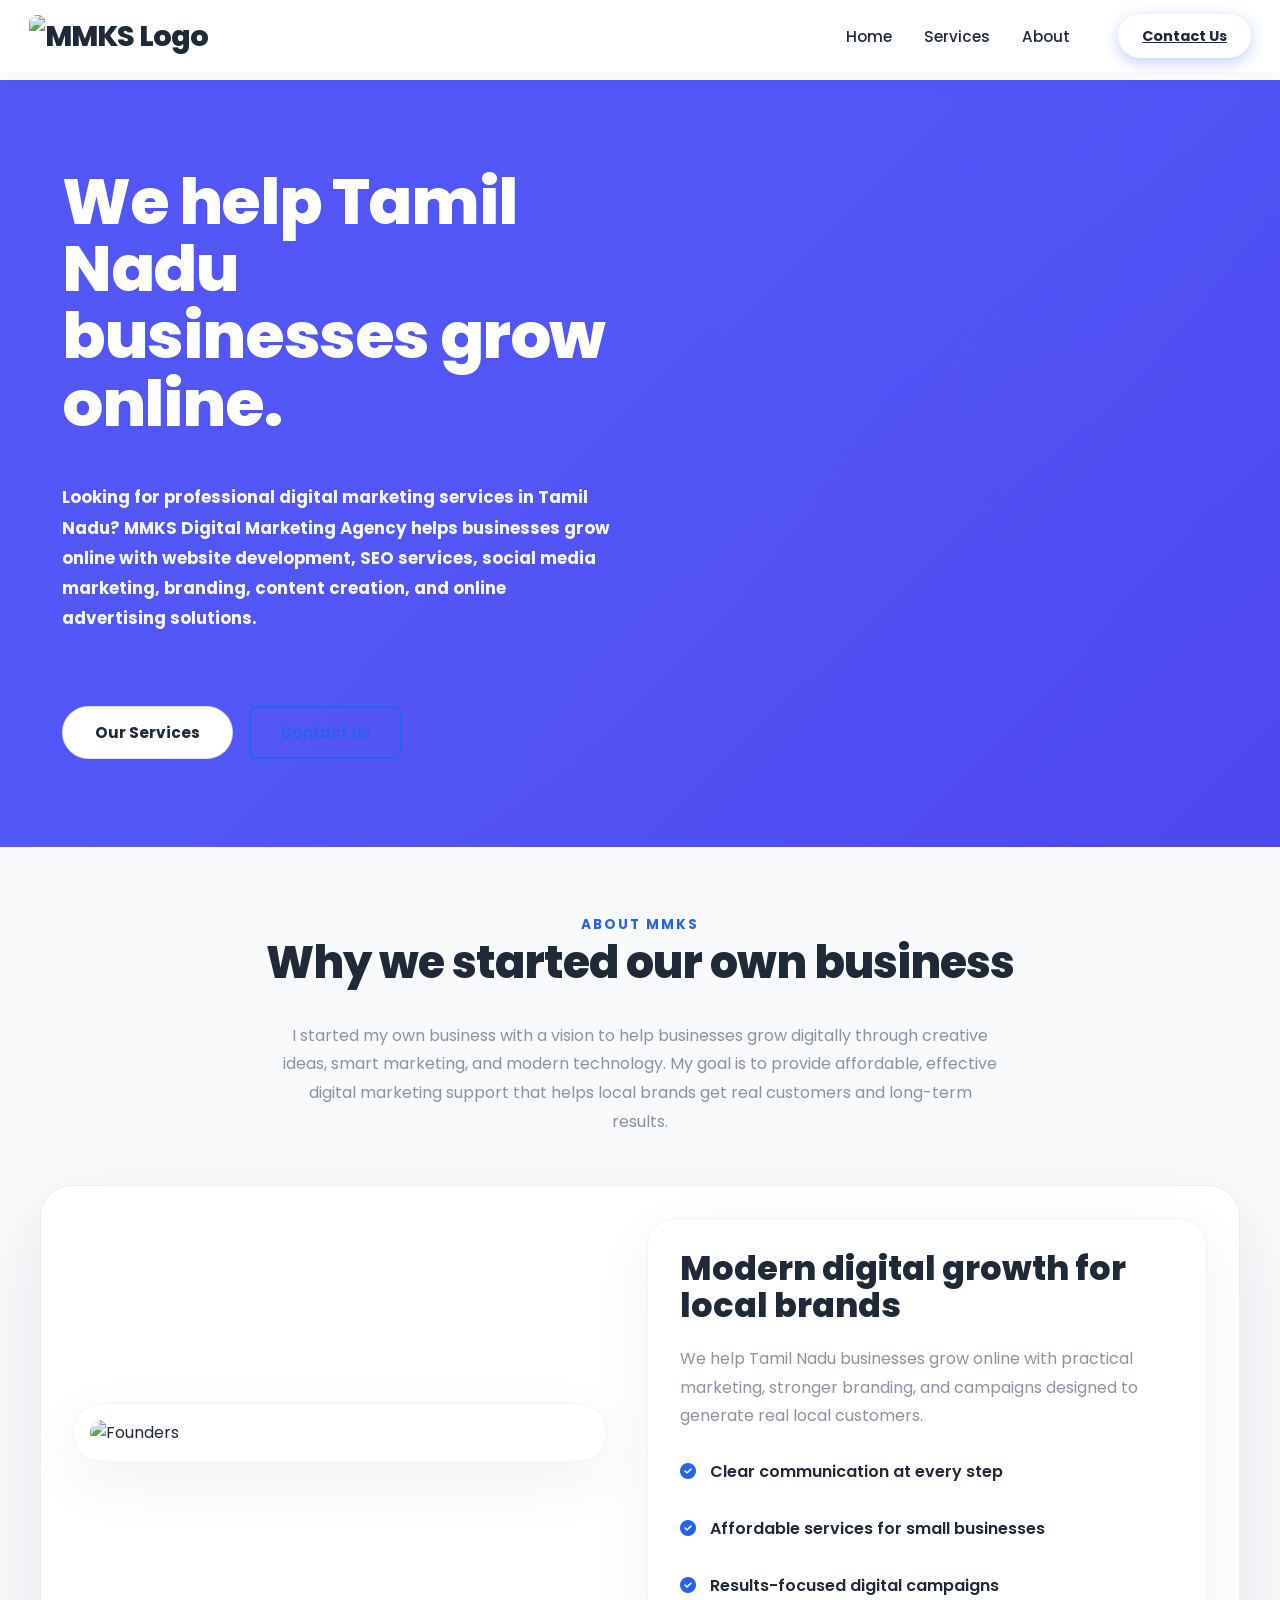
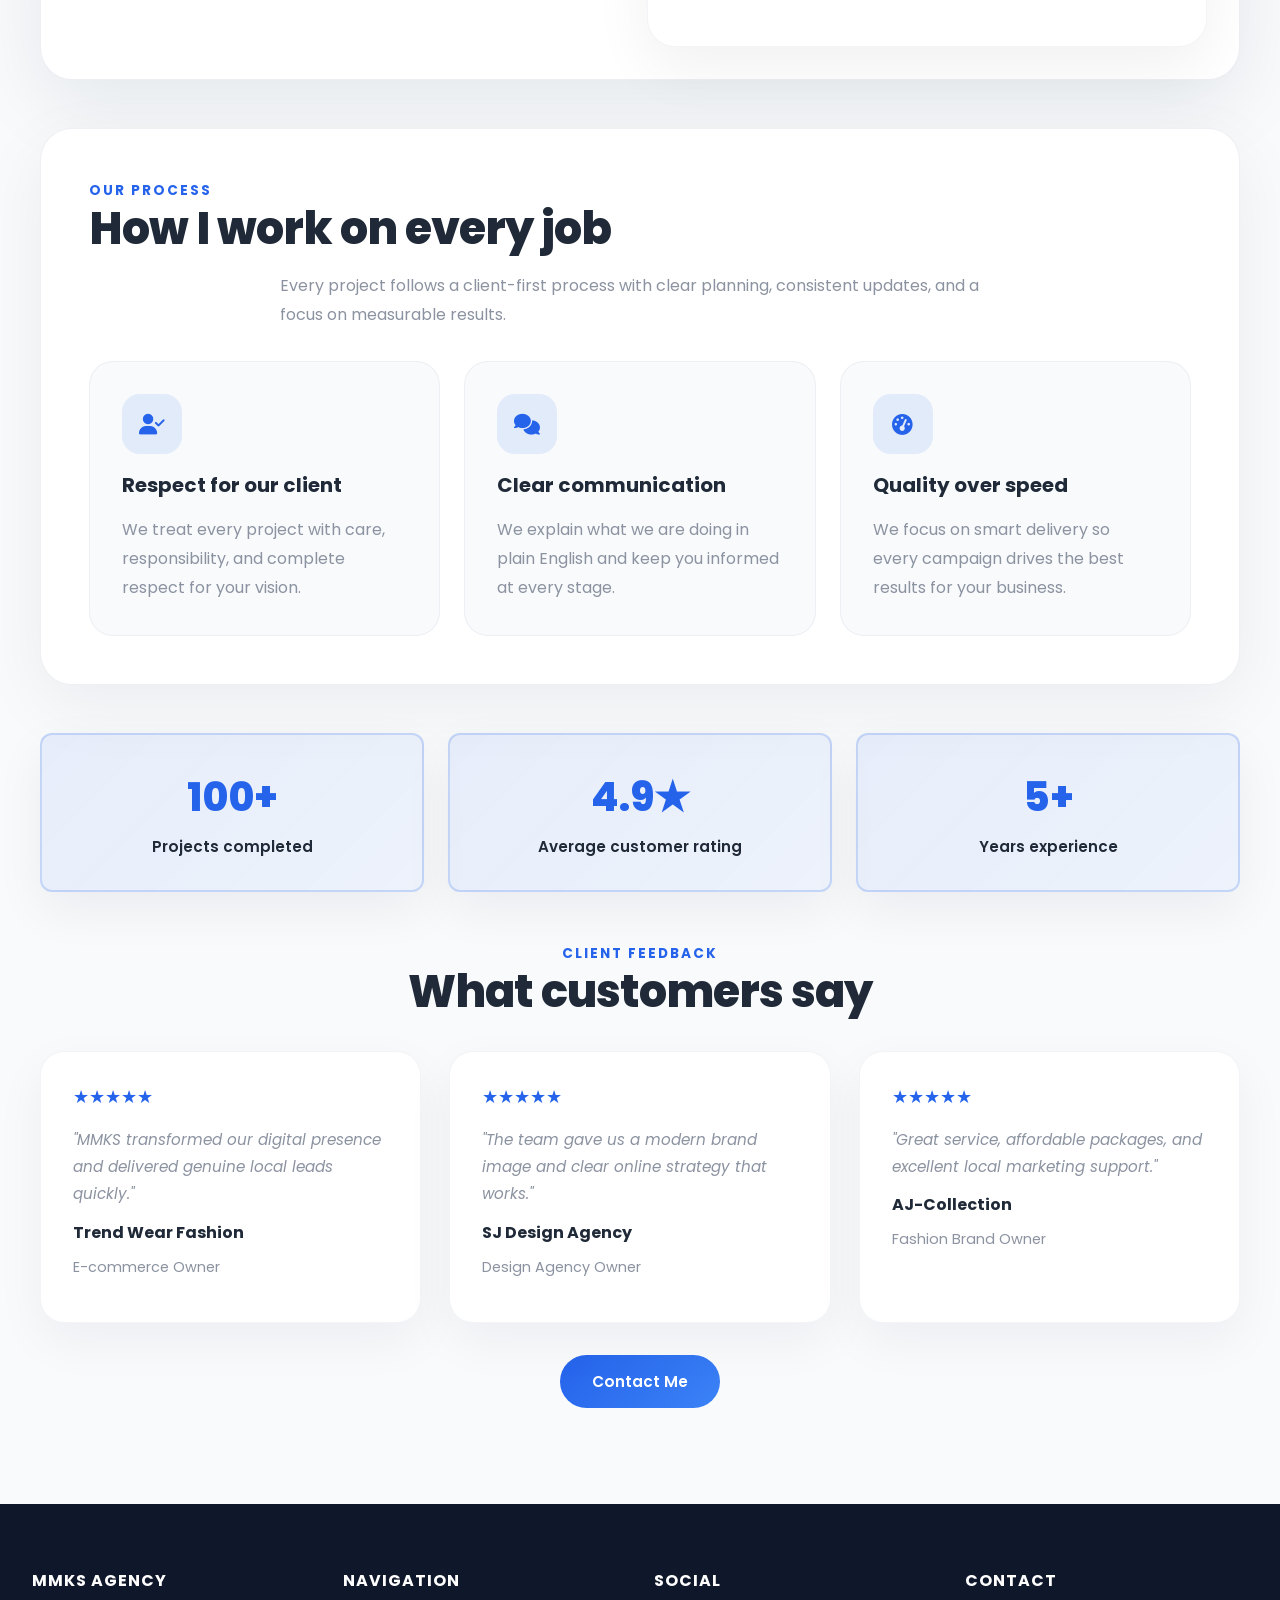
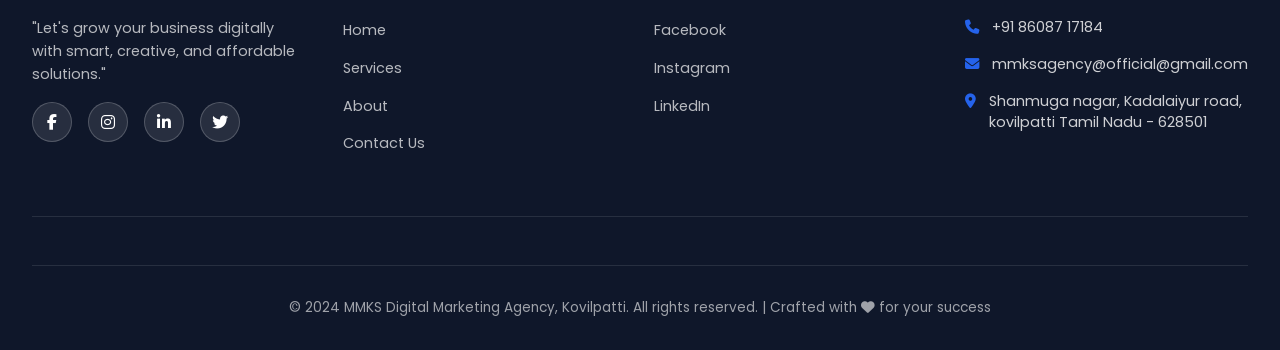
==== about.html @ f2e9af16 "Add files via upload" ====
<!DOCTYPE html>
<html lang="en">
<head>
    <meta charset="UTF-8">
    <meta name="viewport" content="width=device-width, initial-scale=1.0">
    <meta name="description" content="Learn about MMKS Digital Marketing Agency, a Tamil Nadu-based team helping local businesses with digital marketing, SEO, branding, and online growth.">
    <meta name="keywords" content="MMKS agency, digital marketing agency Tamil Nadu, local business marketing, branding, SEO, social media marketing, about us">
    <title>MMKS Digital Marketing Agency - About</title>
    <link href="https://cdnjs.cloudflare.com/ajax/libs/font-awesome/6.4.0/css/all.min.css" rel="stylesheet">
    <link href="https://fonts.googleapis.com/css2?family=Poppins:wght@300;400;500;600;700;800;900&display=swap" rel="stylesheet">
    <link rel="stylesheet" href="styles.css">
</head>
<body>
    <nav class="navbar">
        <div class="navbar-container">
            <div class="logo">
                <img src="src/LOGO.png" alt="MMKS Logo">
            </div>
            <button class="mobile-menu-toggle" id="mobileMenuBtn">
                <i class="fas fa-bars"></i>
            </button>
            <ul class="nav-links" id="navLinks">
                <li><a href="index.html" class="nav-link page-transition-link">Home</a></li>
                <li><a href="services.html" class="nav-link page-transition-link">Services</a></li>
                <li><a href="about.html" class="nav-link page-transition-link active">About</a></li>
              
            </ul>
            <a href="contact.html" class="btn-contact-nav page-transition-link">Contact Us</a>
        </div>
    </nav>

    <section class="hero">
        <div class="hero-content">
            <div class="hero-left">
                <h1>We help Tamil Nadu businesses grow online.</h1>
                <h3><p>Looking for professional digital marketing services in Tamil Nadu?
MMKS Digital Marketing Agency helps businesses grow online with website development, SEO services, social media marketing, branding, content creation, and online advertising solutions.</p></h3>
                <div class="hero-buttons">
                    <a href="services.html" class="btn-learn-more page-transition-link">Our Services</a>
                    <a href="contact.html" class="btn-contact-me page-transition-link">Contact Us</a>
                </div>
            </div>

            
        </div>
    </section>

    <section class="about-page">
        <div class="page-intro">
            <span class="section-subtitle">About MMKS</span>
            <h2 class="section-title">Why we started our own business</h2>
            <p class="about-description">I started my own business with a vision to help businesses grow digitally through creative ideas, smart marketing, and modern technology. My goal is to provide affordable, effective digital marketing support that helps local brands get real customers and long-term results.</p>
        </div>

        <div class="about-frame">
            <div class="about-section-content">
                <div class="about-card about-card-image">
                    <img src="src/founder.jpeg" alt="Founders">
                </div>
                <div class="about-card about-card-text">
                    <h3>Modern digital growth for local brands</h3>
                    <p>We help Tamil Nadu businesses grow online with practical marketing, stronger branding, and campaigns designed to generate real local customers.</p>
                    <ul class="about-points">
                        <li><i class="fas fa-check-circle"></i> Clear communication at every step</li>
                        <li><i class="fas fa-check-circle"></i> Affordable services for small businesses</li>
                        <li><i class="fas fa-check-circle"></i> Results-focused digital campaigns</li>
                    </ul>
                </div>
            </div>
        </div>

        <div class="work-section">
            <div class="work-panel">
                <span class="section-subtitle">Our process</span>
                <h2 class="section-title">How I work on every job</h2>
                <p class="about-description">Every project follows a client-first process with clear planning, consistent updates, and a focus on measurable results.</p>
                <div class="how-we-work-grid">
                    <div class="work-card">
                        <div class="work-icon"><i class="fas fa-user-check"></i></div>
                        <h3>Respect for our client</h3>
                        <p>We treat every project with care, responsibility, and complete respect for your vision.</p>
                    </div>
                    <div class="work-card">
                        <div class="work-icon"><i class="fas fa-comments"></i></div>
                        <h3>Clear communication</h3>
                        <p>We explain what we are doing in plain English and keep you informed at every stage.</p>
                    </div>
                    <div class="work-card">
                        <div class="work-icon"><i class="fas fa-tachometer-alt"></i></div>
                        <h3>Quality over speed</h3>
                        <p>We focus on smart delivery so every campaign drives the best results for your business.</p>
                    </div>
                </div>
            </div>
        </div>

        <div class="stats-section">
            <div class="stats-grid">
                <div class="stat-card">
                    <div class="stat-number">100+</div>
                    <div class="stat-label">Projects completed</div>
                </div>
                <div class="stat-card">
                    <div class="stat-number">4.9★</div>
                    <div class="stat-label">Average customer rating</div>
                </div>
                <div class="stat-card">
                    <div class="stat-number">5+</div>
                    <div class="stat-label">Years experience</div>
                </div>
            </div>
        </div>

        <div class="testimonials-section">
            <div class="section-intro centered">
                <span class="section-subtitle">Client feedback</span>
                <h2 class="section-title">What customers say</h2>
            </div>
            <div class="testimonials-grid">
                <div class="testimonial-card">
                    <div class="testimonial-stars">★★★★★</div>
                    <p class="testimonial-text">"MMKS transformed our digital presence and delivered genuine local leads quickly."</p>
                    <p class="testimonial-author">Trend Wear Fashion</p>
                    <p class="testimonial-title">E-commerce Owner</p>
                </div>
                <div class="testimonial-card">
                    <div class="testimonial-stars">★★★★★</div>
                    <p class="testimonial-text">"The team gave us a modern brand image and clear online strategy that works."</p>
                    <p class="testimonial-author">SJ Design Agency</p>
                    <p class="testimonial-title">Design Agency Owner</p>
                </div>
                <div class="testimonial-card">
                    <div class="testimonial-stars">★★★★★</div>
                    <p class="testimonial-text">"Great service, affordable packages, and excellent local marketing support."</p>
                    <p class="testimonial-author">AJ-Collection</p>
                    <p class="testimonial-title">Fashion Brand Owner</p>
                </div>
            </div>
            <div class="testimonial-cta">
                <a href="contact.html" class="btn-contact-me page-transition-link">Contact Me</a>
            </div>
        </div>
    </section>

    <footer class="footer">
        <div class="footer-container">
            <div class="footer-content">
                <div class="footer-section">
                    <h3>MMKS AGENCY</h3>
                    <p class="footer-tagline">"Let's grow your business digitally with smart, creative, and affordable solutions."</p>
                    <div class="footer-social">
                        <a href="#" class="social-icon"><i class="fab fa-facebook-f"></i></a>
                        <a href="#" class="social-icon"><i class="fab fa-instagram"></i></a>
                        <a href="#" class="social-icon"><i class="fab fa-linkedin-in"></i></a>
                        <a href="#" class="social-icon"><i class="fab fa-twitter"></i></a>
                    </div>
                </div>
                <div class="footer-section">
                    <h3>Navigation</h3>
                    <ul>
                        <li><a href="index.html" class="page-transition-link">Home</a></li>
                        <li><a href="services.html" class="page-transition-link">Services</a></li>
                        <li><a href="about.html" class="page-transition-link">About</a></li>
                        <li><a href="contact.html" class="page-transition-link">Contact Us</a></li>
                    </ul>
                </div>
                <div class="footer-section">
                    <h3>Social</h3>
                    <ul>
                        <li><a href="#">Facebook</a></li>
                        <li><a href="#">Instagram</a></li>
                        <li><a href="#">LinkedIn</a></li>
                    </ul>
                </div>
                <div class="footer-section">
                    <h3>Contact</h3>
                    <div class="contact-info">
                        <div class="contact-item">
                            <i class="fas fa-phone"></i>
                            <span>+91 86087 17184</span>
                        </div>
                        <div class="contact-item">
                            <i class="fas fa-envelope"></i>
                            <span>mmksagency@official@gmail.com</span>
                        </div>
                        <div class="contact-item">
                            <i class="fas fa-map-marker-alt"></i>
                            <span>Shanmuga nagar, Kadalaiyur road, kovilpatti Tamil Nadu - 628501</span>
                        </div>
                    </div>
                </div>
            </div>
            <div class="footer-bottom">
                <p>© 2024 MMKS Digital Marketing Agency, Kovilpatti. All rights reserved. | Crafted with <i class="fas fa-heart" style="color: var(--accent-green);"></i> for your success</p>
            </div>
        </div>
    </footer>

    <script src="script.js"></script>
</body>
</html>
---- styles.css ----
* {
    margin: 0;
    padding: 0;
    box-sizing: border-box;
}

:root {
    --primary-blue: #2563EB;
    --dark-navy: #0F172A;
    --light-blue: #DBEAFE;
    --soft-white: #F8FAFC;
    --accent-blue: #2563EB;
    --blue-gradient: linear-gradient(135deg, #2563EB, #3B82F6);
    --white: #FFFFFF;
    --light-gray: #F5F7FA;
    --medium-gray: #8B92A0;
    --dark-gray: #1F2937;
    --border-radius: 12px;
    --transition: all 0.3s cubic-bezier(0.4, 0, 0.2, 1);
}

html {
    scroll-behavior: smooth;
}

body {
    font-family: 'Poppins', sans-serif;
    color: var(--dark-gray);
    background: var(--white);
    overflow-x: hidden;
    opacity: 0;
    transition: opacity 0.35s ease;
}

body.loaded {
    opacity: 1;
}

a {
    transition: color 0.25s ease, background 0.25s ease;
}

 /* ===== NAVBAR ===== */
        .navbar {
            position: fixed;
            top: 0;
            left: 0;
            right: 0;
            z-index: 1000;
            background: rgba(255, 255, 255, 0.95);
            backdrop-filter: blur(10px);
            padding: 0.9rem 1.8rem;
            box-shadow: 0 2px 20px rgba(0, 0, 0, 0.05);
            transition: var(--transition);
        }

        .navbar.scrolled {
            background: rgba(255, 255, 255, 0.98);
            box-shadow: 0 4px 30px rgba(0, 0, 0, 0.1);
            padding: 0.8rem 1.8rem;
        }

        .navbar-container {
            max-width: 1400px;
            margin: 0 auto;
            display: flex;
            align-items: center;
            gap: 1.5rem;
        }


        .logo {
            font-size: 1.8rem;
            font-weight: 800;
            letter-spacing: -1px;
            display: flex;
            align-items: center;
            gap: 0.75rem;
        }

        .logo img {
            width: auto;
            max-width: 250px;
            max-height: 150px;
            object-fit: contain;
            border-radius: 8px;
        }

        .logo-text {
            display: flex;
            flex-direction: column;
            line-height: 1;
        }

        .logo-text span {
            font-size: 1rem;
            font-weight: 800;
            color: var(--dark-gray);
        }

        .logo-text small {
            font-size: 0.65rem;
            font-weight: 600;
            color: var(--accent-green);
            letter-spacing: 0.8px;
            text-transform: uppercase;
        }

        
          .nav-links {
            display: flex;
            gap: 2rem;
            align-items: center;
            list-style: none;
            margin-left: auto;
            transition: transform 0.36s cubic-bezier(0.2,0.9,0.2,1), opacity 0.28s ease;
        }

        .nav-links a {
            text-decoration: none;
            color: var(--dark-gray);
            font-weight: 500;
            font-size: 0.95rem;
            position: relative;
            transition: var(--transition);
            padding-bottom: 0.3rem;
        }

        .nav-links a::after {
            content: '';
            position: absolute;
            bottom: 0;
            left: 0;
            width: 0;
            height: 2px;
            background: var(--accent-green);
            transition: width 0.3s ease;
        }

        .nav-links a:hover::after,
        .nav-links a.active::after {
            width: 100%;
        }

        .nav-links a:hover {
            color: var(--accent-green);
        }

        .btn-contact-nav {
            margin-left: 1.5rem;
            background: var(--accent-yellow);
            color: var(--dark-gray);
            padding: 0.7rem 1.5rem;
            border: none;
            border-radius: 50px;
            font-weight: 700;
            font-size: 0.9rem;
            cursor: pointer;
            transition: var(--transition);
            font-family: 'Poppins', sans-serif;
            box-shadow: 0 4px 15px rgba(37, 99, 235, 0.3);
        }

        .btn-contact-nav:hover {
            transform: translateY(-2px);
            box-shadow: 0 12px 30px rgba(37, 99, 235, 0.5);
            background: linear-gradient(135deg, #1d4ed8, #3b82f6);
        }

        /* Mobile Menu */
        .mobile-menu-toggle {
            display: none;
            background: none;
            border: none;
            font-size: 1.5rem;
            color: var(--dark-gray);
            cursor: pointer;
            z-index: 1001;
        }

/* Mobile: animated dropdown for nav-links */
@media (max-width: 900px) {
    .mobile-menu-toggle {
        display: block;
        margin-left: auto;
    }

    .nav-links {
        position: absolute;
        top: 64px;
        right: 1.2rem;
        background: rgba(255,255,255,0.98);
        flex-direction: column;
        padding: 0.8rem 1rem;
        gap: 0.6rem;
        border-radius: 10px;
        transform-origin: top right;
        transform: translateY(-8px) scaleY(0.98);
        opacity: 0;
        pointer-events: none;
        box-shadow: 0 10px 30px rgba(0,0,0,0.08);
    }

    .nav-links.active {
        transform: translateY(0) scaleY(1);
        opacity: 1;
        pointer-events: auto;
    }

    .nav-links a {
        padding: 0.6rem 1rem;
        display: block;
        color: var(--dark-gray);
    }
}


/* ===== HERO SECTION ===== */
.hero {
    margin-top: 80px;
    background-image: url("src/BG IMAGE.jpg"), radial-gradient(circle at top left, rgba(132, 39, 232, 0.14), transparent 108%), linear-gradient(135deg, #4b5ff5 0%, #4f5af9 45%, #4c47ee 100%);
    background-size: cover;
    background-position: center;
    background-attachment: fixed;
    position: relative;
    overflow: hidden;
    min-height: calc(92vh - 80px);
    padding: 5.5rem 0;
    display: flex;
    align-items: center;
    color: var(--white);
}

.hero::before {
    content: '';
    position: absolute;
    top: 0;
    left: 0;
    right: 0;
    bottom: 0;
    
    background-repeat: no-repeat;
    background-size: cover;
    opacity: 0.25;
    z-index: 1;
}

.hero-content {
    position: relative;
    z-index: 2;
    max-width: 1220px;
    margin: 0 auto;
    padding: 0 2rem;
    width: 100%;
    display: grid;
    grid-template-columns: 1fr 1fr;
    gap: 3.5rem;
    align-items: center;
}

/* Services page hero - expanded, same visual as home */
.services-hero {
    margin-top: 80px;
    background-image: url("src/BG IMAGE.jpg");
    background-size: cover;
    background-position: center center;
    background-attachment: scroll;
    position: relative;
    overflow: hidden;
    min-height: calc(100vh - 80px);
    padding: 5rem 0 4rem;
    display: flex;
    align-items: center;
    color: var(--white);
}

.services-hero::before {
    content: '';
    position: absolute;
    top: 0;
    left: 0;
    right: 0;
    bottom: 0;
    background: url("src/BG IMAGE.jpg");
    opacity: 0.18;
    z-index: 1;
}

.services-hero .services-hero-content {
    position: relative;
    z-index: 2;
    max-width: 1200px;
    margin: 0 auto;
    padding: 0 2rem;
    width: 100%;
    display: grid;
    grid-template-columns: 1fr 1fr;
    gap: 4rem;
    align-items: center;
    text-align: left;
}

.hero-left {
    display: flex;
    flex-direction: column;
    justify-content: center;
    gap: 1.25rem;
    max-width: 640px;
}

.hero-left h1 {
    font-size: clamp(3rem, 5vw, 4.8rem);
    font-weight: 800;
    line-height: 1.05;
    margin-bottom: 1.6rem;
    animation: fadeInUp 0.8s ease-out;
    letter-spacing: -1.4px;
    max-width: 760px;
}

.hero-left p {
    font-size: 1.05rem;
    line-height: 1.8;
    margin-bottom: 1.5rem;
    opacity: 0.95;
    animation: fadeInUp 0.8s ease-out 0.2s backwards;
    max-width: 620px;
}

.hero-left .hero-note {
    font-size: 0.95rem;
    color: rgba(255, 255, 255, 0.8);
    margin-top: 1.5rem;
    max-width: 600px;
}

.hero-buttons {
    display: flex;
    gap: 1rem;
    flex-wrap: wrap;
    margin-top: 1.8rem;
}

.btn-learn-more,
.btn-contact-me,
.btn-send {
    display: inline-flex;
    align-items: center;
    justify-content: center;
    background: var(--white);
    color: var(--dark-gray);
    padding: 1rem 1.8rem;
    border: none;
    border-radius: 14px;
    font-weight: 700;
    font-size: 1rem;
    cursor: pointer;
    transition: var(--transition);
    font-family: 'Poppins', sans-serif;
    text-decoration: none;
}

.hero .btn-learn-more,
.services-hero .btn-learn-more {
    background: var(--white);
    color: var(--dark-gray);
    border: 1px solid rgba(15, 23, 42, 0.12);
}

.btn-contact-me {
    background: var(--blue-gradient);
    color: var(--white);
}

.btn-send {
    background: var(--white);
    color: var(--dark-gray);
}

.btn-learn-more:hover,
.btn-contact-me:hover,
.btn-send:hover {
    transform: translateY(-2px);
    box-shadow: 0 10px 28px rgba(0, 0, 0, 0.15);
}

.btn-contact-me:hover,
.btn-send:hover {
    background: linear-gradient(135deg, #1d4ed8, #3b82f6);
    box-shadow: 0 15px 40px rgba(37, 99, 235, 0.4);
}

.hero-right {
    animation: fadeInRight 0.8s ease-out 0.4s backwards;
    display: flex;
    justify-content: flex-end;
    align-items: center;
    min-height: 100px;
}

.hero-right .hero-image {
    width: 100%;
    max-width: 640px;
    height: auto;
    border-radius: 28px;
    box-shadow: 0 30px 60px rgba(0, 0, 0, 0.12);
}

.floating-card {
    background: rgba(255, 255, 255, 0.98);
    backdrop-filter: blur(16px);
    border-radius: 28px;
    padding: 2rem;
    max-width: 460px;
    width: 100%;
    box-shadow: 0 30px 70px rgba(0, 0, 0, 0.18);
    border: 1px solid rgba(255, 255, 255, 0.3);
}

.floating-card h3 {
    margin-bottom: 1.5rem;
    color: var(--dark-gray);
    font-weight: 800;
    text-align: center;
    letter-spacing: -0.4px;
    font-size: 1.3rem;
}

.floating-card p {
    font-size: 1rem;
    color: var(--medium-gray);
    line-height: 1.8;
    margin-bottom: 1.5rem;
}

.info-cards {
    position: relative;
    display: grid;
    grid-template-columns: repeat(2, minmax(0, 1fr));
    gap: 1.5rem;
    margin-top: 2rem;
    width: 100%;
    z-index: 2;
}

.info-card {
    backdrop-filter: blur(18px);
    border-radius: 22px;
    padding: 1.6rem 1.8rem;
    color: var(--white);
    border: 1px solid rgba(255, 255, 255, 0.16);
    animation: slideUp 0.8s ease-out 0.6s backwards;
    display: flex;
    align-items: center;
    gap: 1rem;
    min-height: 120px;
}

.info-card.info-hours {
    background: linear-gradient(135deg, rgba(59, 130, 246, 0.95), rgba(37, 99, 235, 0.95));
}

.info-card.info-phone {
    background: linear-gradient(135deg, rgba(0, 122, 255, 0.95), rgba(0, 204, 255, 0.95));
}

.info-card i {
    font-size: 2.2rem;
    width: 48px;
    height: 48px;
    display: flex;
    align-items: center;
    justify-content: center;
    background: rgba(255, 255, 255, 0.16);
    border-radius: 14px;
}

.info-card h3 {
    font-size: 0.95rem;
    font-weight: 700;
    opacity: 0.9;
    margin-bottom: 0.35rem;
}

.info-card p {
    font-size: 1.15rem;
    font-weight: 800;
    margin: 0;
    line-height: 1.4;
}

.info-card.info-phone p {
    font-size: 1.3rem;
}

@media (max-width: 1024px) {
    .hero {
        padding: 6rem 0;
    }

    .hero-content {
        grid-template-columns: 1fr;
        gap: 3rem;
        text-align: center;
    }

    .hero-left {
        align-items: center;
        margin: 0 auto;
    }

    .hero-left h1 {
        font-size: clamp(2.5rem, 4vw, 3.6rem);
    }

    .hero-left p {
        font-size: 1rem;
        margin-bottom: 1.5rem;
    }

    .hero-buttons {
        justify-content: center;
    }

    .hero-right {
        justify-content: center;
    }

    .hero-right .hero-image,
    .floating-card {
        max-width: 100%;
    }

    .info-cards {
        grid-template-columns: 1fr;
        margin-top: 1.2rem;
        gap: 1rem;
        width: 100%;
    }
}

/* ===== ABOUT SECTION ===== */
.about,
.about-page,
.services,
.contact-page {
    padding: 6rem 2rem;
    background: var(--white);
}

.about {
    text-align: center;
}

.section-subtitle {
    color: var(--accent-blue);
    font-weight: 700;
    font-size: 0.85rem;
    letter-spacing: 2px;
    text-transform: uppercase;
    margin-bottom: 1rem;
}

.section-title {
    font-size: 2.8rem;
    font-weight: 800;
    margin-bottom: 2rem;
    color: var(--dark-gray);
    line-height: 1.2;
    letter-spacing: -1px;
}

.about-description {
    max-width: 700px;
    margin: 0 auto 2.5rem;
    font-size: 1rem;
    line-height: 1.8;
    color: var(--medium-gray);
}

.features-list {
    display: flex;
    justify-content: center;
    gap: 3rem;
    margin-bottom: 2.5rem;
    flex-wrap: wrap;
    max-width: 900px;
    margin-left: auto;
    margin-right: auto;
}

    .how-we-work-grid {
        display: grid;
        grid-template-columns: repeat(3, 1fr);
        gap: 2rem;
    }

.btn-learn-more {
    background: transparent;
    color: var(--accent-blue);
    padding: 0.8rem 2rem;
    border: 2px solid var(--accent-blue);
    border-radius: 50px;
    font-weight: 700;
    font-size: 0.95rem;
    cursor: pointer;
    transition: var(--transition);
    font-family: 'Poppins', sans-serif;
    text-decoration: none;
}

.btn-learn-more:hover {
    background: var(--blue-gradient);
    color: var(--white);
    transform: translateY(-2px);
    box-shadow: 0 10px 25px rgba(37, 99, 235, 0.3);
}

.founders,
.portfolio,
.why-choose,
.testimonials,
.faq {
    padding: 6rem 2rem;
    background: var(--white);
}

.founders {
    background: var(--soft-white);
}

.founders-container,
.why-choose-container,
.about-section-content,
.contact-container {
    max-width: 1400px;
    margin: 0 auto;
}

.founders-container,
.why-choose-container,
.about-section-content,
.contact-container {
    display: grid;
    grid-template-columns: 1fr 1fr;
    gap: 4rem;
    align-items: center;
}

.founders-image,
.why-choose-image {
    position: relative;
}

.founders-image img,
.why-choose-image img,
.about-section-image img {
    width: 100%;
    height: auto;
    border-radius: 16px;
    box-shadow: 0 20px 60px rgba(0, 0, 0, 0.1);
}

.founders-content,
.why-choose-content {
    animation: fadeInRight 0.8s ease-out;
}

.founders-content h2,
.why-choose-content h2,
.about-section-text h2 {
    font-size: 2.2rem;
    font-weight: 800;
    margin-bottom: 1rem;
    color: var(--dark-gray);
    letter-spacing: -1px;
}

.founders-content p,
.about-section-text p,
.why-choose-content p {
    font-size: 0.95rem;
    line-height: 1.8;
    color: var(--medium-gray);
    margin-bottom: 2rem;
}

.btn-view-more,
.btn-contact-me {
    background: transparent;
    color: var(--accent-blue);
    padding: 0.8rem 1.8rem;
    border: 2px solid var(--accent-blue);
    border-radius: 8px;
    font-weight: 600;
    font-size: 0.95rem;
    cursor: pointer;
    transition: var(--transition);
    font-family: 'Poppins', sans-serif;
    text-decoration: none;
}

.btn-view-more:hover,
.btn-contact-me:hover {
    background: var(--accent-blue);
    color: var(--white);
    transform: translateY(-2px);
}

.portfolio-grid,
.testimonials-grid {
    display: grid;
    gap: 2.5rem;
}

.portfolio-grid {
    grid-template-columns: repeat(2, 1fr);
}

.portfolio-card,
.service-card,
.testimonial-card {
    background: var(--white);
    border-radius: 16px;
    overflow: hidden;
    box-shadow: 0 10px 40px rgba(0, 0, 0, 0.08);
    transition: var(--transition);
    cursor: pointer;
    position: relative;
}

.portfolio-card:hover,
.service-card:hover,
.testimonial-card:hover {
    transform: translateY(-10px);
    box-shadow: 0 20px 60px rgba(0, 0, 0, 0.15);
}

.portfolio-image {
    width: 100%;
    height: 300px;
    background: linear-gradient(135deg, #E5E7EB 0%, #D1D5DB 100%);
    display: flex;
    align-items: center;
    justify-content: center;
    overflow: hidden;
    position: relative;
}

.portfolio-image img {
    width: 100%;
    height: 100%;
    object-fit: cover;
}

.portfolio-number {
    position: absolute;
    top: 1.5rem;
    left: 1.5rem;
    width: 50px;
    height: 50px;
    background: var(--accent-blue);
    color: var(--white);
    border-radius: 50%;
    display: flex;
    align-items: center;
    justify-content: center;
    font-size: 1.5rem;
    font-weight: 800;
}

.portfolio-info {
    padding: 2rem;
}

.portfolio-info h3 {
    font-size: 1.4rem;
    font-weight: 700;
    margin-bottom: 0.5rem;
    color: var(--dark-gray);
}

.portfolio-info p {
    color: var(--medium-gray);
    font-size: 0.95rem;
    line-height: 1.6;
}

.why-choose-content h2 {
    margin-bottom: 2rem;
}

.benefit-item {
    display: flex;
    gap: 1.5rem;
    margin-bottom: 2rem;
    padding-bottom: 2rem;
    border-bottom: 1px solid #E5E7EB;
    transition: var(--transition);
}

.benefit-item:last-child {
    border-bottom: none;
}

.benefit-item:hover {
    transform: translateX(10px);
}

.benefit-icon {
    width: 60px;
    height: 60px;
    background: rgba(37, 99, 235, 0.1);
    border-radius: 12px;
    display: flex;
    align-items: center;
    justify-content: center;
    color: var(--accent-blue);
    font-size: 1.5rem;
    flex-shrink: 0;
}

.benefit-content h3 {
    font-size: 1.1rem;
    font-weight: 700;
    margin-bottom: 0.5rem;
    color: var(--dark-gray);
}

.benefit-content p {
    font-size: 0.9rem;
    color: var(--medium-gray);
    line-height: 1.6;
}

.testimonials-grid {
    grid-template-columns: repeat(3, 1fr);
}

.testimonial-card {
    background: var(--soft-white);
    border-radius: 12px;
    padding: 2rem;
    transition: var(--transition);
    border: 1px solid rgba(37, 99, 235, 0.1);
}

.testimonial-card p,
.testimonial-author,
.testimonial-title {
    margin-bottom: 0.75rem;
}

.stars {
    color: var(--accent-blue);
    font-size: 0.9rem;
    margin-bottom: 1rem;
    letter-spacing: 2px;
}

.testimonial-text {
    font-size: 0.95rem;
    line-height: 1.7;
    color: var(--medium-gray);
    margin-bottom: 1.5rem;
    font-style: italic;
}

.testimonial-author {
    font-weight: 700;
    color: var(--dark-gray);
    margin-bottom: 0.2rem;
}

.testimonial-title {
    font-size: 0.85rem;
    color: var(--medium-gray);
}

.services-hero,
.about-hero {
    margin-top: 80px;
    background-image: linear-gradient(135deg, rgba(227, 226, 236, 0.85) 0%, rgba(59, 130, 246, 0.85) 50%, rgba(241, 247, 250, 0.85) 100%), url("src/BG IMAGE.jpg");
    background-size: cover;
    background-position: center center;
    background-attachment: scroll;
    padding: 6rem 2rem;
    color: var(--white);
    text-align: center;
    min-height: 50vh;
    display: flex;
    flex-direction: column;
    justify-content: center;
    align-items: center;
    position: relative;
    overflow: hidden;
}

.services-hero::before,
.about-hero::before {
    content: '';
    position: absolute;
    top: 0;
    left: 0;
    right: 0;
    bottom: 0;
    background: url('data:image/svg+xml,<svg xmlns="BG IMAGE.jpg" viewBox="0 0 1200 600"><defs><pattern id="grid" width="40" height="40" patternUnits="userSpaceOnUse"><path d="M 40 0 L 0 0 0 40" fill="none" stroke="rgba(255,255,255,0.05)" stroke-width="1"/></pattern></defs><rect width="1200" height="600" fill="url(%23grid)"/></svg>');
    opacity: 0.3;
    z-index: 0;
}

.services-hero h1,
.about-hero h1 {
    font-size: 3rem;
    font-weight: 800;
    position: relative;
    z-index: 1;
    margin-bottom: 1rem;
}

.services-hero p,
.about-hero p {
    font-size: 1.1rem;
    position: relative;
    z-index: 1;
    opacity: 0.95;
    max-width: 700px;
}

.services-container,
.about-page {
    max-width: 1400px;
    margin: 0 auto;
}

.service-card {
    background: var(--soft-white);
    border-radius: 12px;
    padding: 2.5rem;
    margin-bottom: 2rem;
    transition: var(--transition);
    border: 1px solid rgba(37, 99, 235, 0.1);
    border-left: 4px solid var(--accent-blue);
}

.service-card:hover {
    transform: translateX(10px);
    box-shadow: 0 15px 40px rgba(37, 99, 235, 0.15);
    border-left-color: var(--accent-blue);
}

.service-header {
    display: flex;
    gap: 1.5rem;
    margin-bottom: 1.5rem;
    align-items: flex-start;
}

.service-icon {
    width: 60px;
    height: 60px;
    background: linear-gradient(135deg, var(--accent-blue) 0%, #3B82F6 100%);
    border-radius: 12px;
    display: flex;
    align-items: center;
    justify-content: center;
    color: var(--white);
    font-size: 1.8rem;
    flex-shrink: 0;
}

.service-title-group h3 {
    font-size: 1.3rem;
    font-weight: 700;
    color: var(--dark-gray);
    margin-bottom: 0.3rem;
}

.service-description {
    font-size: 0.95rem;
    color: var(--medium-gray);
    line-height: 1.6;
    margin-bottom: 1.5rem;
}

.service-details-label {
    font-weight: 700;
    color: var(--dark-gray);
    font-size: 0.9rem;
    margin-bottom: 0.5rem;
}

.service-details {
    font-size: 0.9rem;
    color: var(--medium-gray);
    line-height: 1.7;
}

.about-hero-content {
    position: relative;
    z-index: 1;
}

.about-page {
    background: var(--white);
}

.about-section {
    max-width: 1400px;
    margin: 0 auto 5rem;
}

.about-section-content {
    display: grid;
    grid-template-columns: 1fr 1fr;
    gap: 4rem;
    align-items: center;
}

.about-section-image,
.about-section-text {
    display: flex;
    justify-content: center;
}

.about-card {
    width: 100%;
    background: var(--white);
    border-radius: 28px;
    border: 1px solid rgba(148, 163, 184, 0.16);
    box-shadow: 0 24px 80px rgba(15, 23, 42, 0.08);
    padding: 2rem;
}

.about-card-image {
    max-width: 550px;
    padding: 1.5rem;
}

.about-card-image img {
    width: 100%;
    height: auto;
    border-radius: 24px;
    display: block;
}

.about-card-text {
    max-width: 600px;
}

.about-section-text h2 {
    font-size: 2.6rem;
    font-weight: 800;
    margin-bottom: 1.4rem;
    color: var(--dark-gray);
}

.about-section-text p {
    font-size: 1rem;
    line-height: 1.8;
    color: var(--medium-gray);
    margin-bottom: 1.6rem;
}

.about-points {
    list-style: none;
    margin: 1.5rem 0 0;
    padding: 0;
}

.about-points li {
    display: flex;
    gap: 0.9rem;
    align-items: flex-start;
    margin-bottom: 1rem;
    font-weight: 600;
    color: var(--dark-gray);
}

.about-points i {
    color: var(--accent-blue);
    margin-top: 0.2rem;
}

@media (max-width: 900px) {
    .about-section-content {
        grid-template-columns: 1fr;
    }

    .about-card {
        padding: 1.5rem;
    }
}

.about-page {
    padding: 4rem 2rem 6rem;
    background: var(--soft-white);
}

.page-intro {
    text-align: center;
    max-width: 780px;
    margin: 0 auto 3rem;
}

.about-description {
    max-width: 720px;
    margin: 0 auto;
    color: var(--medium-gray);
}

.about-frame {
    max-width: 1200px;
    margin: 0 auto 3rem;
    padding: 2rem;
    background: var(--white);
    border-radius: 32px;
    border: 1px solid rgba(148, 163, 184, 0.18);
    box-shadow: 0 25px 80px rgba(15, 23, 42, 0.08);
}

.about-frame .about-section-content {
    display: grid;
    grid-template-columns: minmax(320px, 1fr) minmax(420px, 1.05fr);
    grid-template-areas: "image text";
    gap: 2.5rem;
    align-items: center;
}

.about-card {
    width: 100%;
    background: var(--white);
    border-radius: 28px;
    overflow: hidden;
    border: 1px solid rgba(148, 163, 184, 0.12);
    box-shadow: 0 20px 60px rgba(15, 23, 42, 0.06);
}

.about-card-image {
    grid-area: image;
    padding: 1rem;
    display: flex;
    align-items: center;
    justify-content: center;
}

.about-card-image img {
    width: 100%;
    height: auto;
    border-radius: 24px;
    display: block;
}

.about-card-text {
    grid-area: text;
    padding: 2rem;
}

.about-card-text h3 {
    font-size: 2.1rem;
    font-weight: 800;
    color: var(--dark-gray);
    margin-bottom: 1.25rem;
    line-height: 1.1;
}

.about-card-text p {
    font-size: 1rem;
    line-height: 1.8;
    color: var(--medium-gray);
    margin-bottom: 1.75rem;
}

.about-points {
    list-style: none;
    margin: 0;
    padding: 0;
    display: grid;
    gap: 1rem;
}

.about-points li {
    display: flex;
    align-items: flex-start;
    gap: 0.9rem;
    font-weight: 600;
    color: var(--dark-gray);
}

.about-points i {
    color: var(--accent-blue);
    margin-top: 0.25rem;
    font-size: 1rem;
}

.work-panel {
    max-width: 1200px;
    margin: 0 auto 3rem;
    padding: 3rem;
    background: var(--white);
    border-radius: 32px;
    border: 1px solid rgba(148, 163, 184, 0.16);
    box-shadow: 0 20px 70px rgba(15, 23, 42, 0.06);
}

.work-panel .section-title {
    margin-bottom: 1rem;
}

.how-we-work-grid {
    display: grid;
    grid-template-columns: repeat(3, minmax(220px, 1fr));
    gap: 1.5rem;
    margin-top: 2rem;
}

.work-card {
    background: var(--soft-white);
    border-radius: 24px;
    padding: 2rem;
    border: 1px solid rgba(148, 163, 184, 0.12);
    display: flex;
    flex-direction: column;
    gap: 1rem;
    min-height: 240px;
}

.work-icon {
    width: 60px;
    height: 60px;
    border-radius: 18px;
    background: rgba(37, 99, 235, 0.1);
    color: var(--accent-blue);
    display: flex;
    align-items: center;
    justify-content: center;
    font-size: 1.3rem;
}

.work-card h3 {
    font-size: 1.25rem;
    font-weight: 700;
    color: var(--dark-gray);
}

.work-card p {
    color: var(--medium-gray);
    line-height: 1.8;
}

.stats-section {
    max-width: 1200px;
    margin: 0 auto 3rem;
}

.stats-grid {
    display: grid;
    grid-template-columns: repeat(3, minmax(220px, 1fr));
    gap: 1.5rem;
}

.stat-card {
    background: var(--white);
    border-radius: 24px;
    padding: 2rem;
    text-align: center;
    border: 1px solid rgba(148, 163, 184, 0.12);
    box-shadow: 0 18px 50px rgba(15, 23, 42, 0.06);
}

.stat-number {
    font-size: 2.5rem;
    font-weight: 800;
    color: var(--accent-blue);
    margin-bottom: 0.75rem;
}

.stat-label {
    font-size: 1rem;
    color: var(--dark-gray);
    font-weight: 700;
}

.testimonials-section {
    max-width: 1200px;
    margin: 0 auto;
}

.section-intro.centered {
    text-align: center;
    margin-bottom: 2rem;
}

.testimonials-grid {
    display: grid;
    grid-template-columns: repeat(3, minmax(260px, 1fr));
    gap: 1.75rem;
}

.testimonial-card {
    background: var(--white);
    border-radius: 24px;
    padding: 2rem;
    border: 1px solid rgba(148, 163, 184, 0.12);
    box-shadow: 0 18px 50px rgba(15, 23, 42, 0.05);
}

.testimonial-stars {
    color: var(--accent-blue);
    font-size: 1.1rem;
    margin-bottom: 1rem;
}

.testimonial-text {
    color: var(--medium-gray);
    line-height: 1.8;
    margin-bottom: 1.5rem;
}

.testimonial-author {
    font-weight: 700;
    color: var(--dark-gray);
    margin-bottom: 0.25rem;
}

.testimonial-title {
    font-size: 0.9rem;
    color: var(--medium-gray);
}

.testimonial-cta {
    text-align: center;
    margin-top: 2rem;
}

.testimonial-cta .btn-contact-me {
    padding: 0.95rem 2rem;
    background: linear-gradient(135deg, #2563EB, #3B82F6);
    color: var(--white);
    border: none;
    border-radius: 999px;
}

@media (max-width: 1100px) {
    .about-section-content,
    .how-we-work-grid,
    .stats-grid,
    .testimonials-grid {
        grid-template-columns: 1fr;
    }
}

@media (max-width: 700px) {
    .about-page {
        padding: 3rem 1.5rem 4rem;
    }

    .about-frame,
    .work-panel {
        padding: 1.75rem;
    }

    .about-card-text {
        padding: 1.5rem;
    }

    .page-intro {
        margin-bottom: 2rem;
    }

    .section-title {
        font-size: 2.2rem;
    }
}

.stats {
    display: grid;
    grid-template-columns: repeat(3, 1fr);
    gap: 2rem;
    margin: 4rem 0;
}

.stat-card {
    background: linear-gradient(135deg, rgba(37, 99, 235, 0.08) 0%, rgba(37, 99, 235, 0.05) 100%);
    border-radius: 12px;
    padding: 2rem;
    text-align: center;
    border: 2px solid rgba(37, 99, 235, 0.2);
    transition: var(--transition);
}

.stat-card:hover {
    transform: translateY(-8px);
    box-shadow: 0 15px 40px rgba(59, 130, 246, 0.15);
}

.stat-number {
    font-size: 2.5rem;
    font-weight: 800;
    color: var(--accent-blue);
    margin-bottom: 0.5rem;
}

.stat-label {
    font-size: 0.95rem;
    color: var(--dark-gray);
    font-weight: 600;
}

.faq {
    padding: 6rem 2rem;
    background: var(--soft-white);
}

.faq-container {
    max-width: 900px;
    margin: 0 auto;
}

.faq-title {
    text-align: center;
    margin-bottom: 3rem;
}

.faq-title h2 {
    font-size: 2.5rem;
    font-weight: 800;
    margin-bottom: 0.5rem;
    color: var(--dark-gray);
}

.faq-title p {
    color: var(--medium-gray);
    font-size: 1rem;
}

.accordion-item {
    background: var(--white);
    border-radius: 12px;
    margin-bottom: 1.5rem;
    overflow: hidden;
    border: 1px solid rgba(37, 99, 235, 0.1);
    transition: var(--transition);
}

.accordion-item:hover {
    box-shadow: 0 10px 35px rgba(37, 99, 235, 0.12);
}

.accordion-header {
    padding: 1.5rem;
    background: var(--white);
    cursor: pointer;
    display: flex;
    justify-content: space-between;
    align-items: center;
    transition: var(--transition);
    border: none;
    width: 100%;
    font-family: 'Poppins', sans-serif;
    font-size: 1rem;
    font-weight: 600;
    color: var(--dark-gray);
}

.accordion-header:hover {
    background: var(--light-blue);
}

.accordion-header.active {
    background: linear-gradient(135deg, rgba(37, 99, 235, 0.08) 0%, rgba(37, 99, 235, 0.04) 100%);
    color: var(--accent-blue);
}

.accordion-icon {
    width: 24px;
    height: 24px;
    display: flex;
    align-items: center;
    justify-content: center;
    color: var(--accent-blue);
    font-size: 1.2rem;
    transition: var(--transition);
}

.accordion-header.active .accordion-icon {
    transform: rotate(180deg);
}

.accordion-content {
    max-height: 0;
    overflow: hidden;
    transition: max-height 0.3s ease-out;
    background: var(--soft-white);
}

.accordion-content.active {
    max-height: 500px;
}

.accordion-text {
    padding: 0 1.5rem 1.5rem;
    color: var(--medium-gray);
    line-height: 1.8;
    font-size: 0.95rem;
}

.footer {
    background: var(--dark-navy);
    color: var(--white);
    padding: 4rem 2rem 2rem;
}

.footer-container {
    max-width: 1400px;
    margin: 0 auto;
}

.footer-content {
    display: grid;
    grid-template-columns: repeat(4, 1fr);
    gap: 3rem;
    margin-bottom: 3rem;
    padding-bottom: 3rem;
    border-bottom: 1px solid rgba(255, 255, 255, 0.1);
}

.footer-section h3 {
    font-size: 1rem;
    font-weight: 700;
    margin-bottom: 1.5rem;
    letter-spacing: 1px;
    text-transform: uppercase;
}

.footer-section ul {
    list-style: none;
}

.footer-section ul li {
    margin-bottom: 0.8rem;
}

.footer-section ul li a {
    color: rgba(255, 255, 255, 0.7);
    text-decoration: none;
    font-size: 0.9rem;
}

.footer-section ul li a:hover {
    color: var(--accent-blue);
}

.footer-tagline {
    font-size: 0.9rem;
    line-height: 1.6;
    color: rgba(255, 255, 255, 0.7);
    margin-bottom: 1rem;
}

.footer-social {
    display: flex;
    gap: 1rem;
}

.social-icon {
    width: 40px;
    height: 40px;
    background: rgba(255, 255, 255, 0.1);
    border-radius: 50%;
    display: flex;
    align-items: center;
    justify-content: center;
    color: var(--white);
    text-decoration: none;
    transition: var(--transition);
    border: 1px solid rgba(255, 255, 255, 0.2);
}

.social-icon:hover {
    background: var(--accent-blue);
    border-color: var(--accent-blue);
    transform: translateY(-3px);
}

.footer-bottom {
    text-align: center;
    padding-top: 2rem;
    border-top: 1px solid rgba(255, 255, 255, 0.1);
    font-size: 0.85rem;
    color: rgba(255, 255, 255, 0.6);
}

.footer .contact-info {
    display: flex;
    flex-direction: column;
    gap: 1rem;
}

.footer .contact-item {
    display: flex;
    align-items: flex-start;
    gap: 0.8rem;
    font-size: 0.9rem;
    color: rgba(255, 255, 255, 0.8);
}

.footer .contact-item i {
    margin-top: 0.2rem;
    color: var(--accent-blue);
}

.contact-page {
    padding: 6rem 2rem;
    background: var(--white);
}

.contact-container {
    max-width: 1200px;
    margin: 0 auto;
    display: grid;
    grid-template-columns: minmax(0, 1.2fr) minmax(0, 0.8fr);
    gap: 2.5rem;
    align-items: start;
}

.contact-box {
    background: var(--soft-white);
    border-radius: 24px;
    padding: 2.5rem;
    border: 1px solid rgba(37, 99, 235, 0.1);
    box-shadow: 0 10px 30px rgba(15, 23, 42, 0.05);
}

.contact-box.contact-form {
    background: linear-gradient(180deg, #ffffff 0%, #f0f9ff 100%);
    border: 1px solid rgba(37, 99, 235, 0.15);
}

.contact-box.contact-details {
    display: flex;
    flex-direction: column;
    gap: 1.8rem;
}

.contact-info {
    display: grid;
    gap: 1rem;
    margin-top: 1.5rem;
}

.contact-box h2 {
    margin-bottom: 0.5rem;
    color: var(--dark-gray);
    font-size: clamp(1.8rem, 2.2vw, 2.4rem);
}

.form-header {
    margin-bottom: 1.4rem;
}

.contact-form-note {
    margin: 0;
    color: var(--medium-gray);
    line-height: 1.7;
    max-width: 700px;
}

.form-grid {
    display: grid;
    grid-template-columns: repeat(2, minmax(0, 1fr));
    gap: 1.2rem;
    margin-bottom: 1.25rem;
}

.form-group {
    display: flex;
    flex-direction: column;
    gap: 0.65rem;
}

.form-group input,
.form-group textarea {
    padding: 1rem 1.1rem;
    border: 1px solid #D1D5DB;
    border-radius: 16px;
    background: #ffffff;
    color: #111827;
    font-size: 1rem;
}

.form-group textarea {
    min-height: 180px;
    resize: vertical;
}

.form-group input:focus,
.form-group textarea:focus {
    outline: none;
    border-color: var(--accent-blue);
    box-shadow: 0 0 0 4px rgba(59, 130, 246, 0.12);
}

.contact-form .form-group {
    margin-bottom: 0;
}

.contact-form .btn-send {
    width: 100%;
    max-width: 300px;
    margin-top: 1.8rem;
    background: var(--blue-gradient);
    color: var(--white);
    padding: 1rem 2rem;
    border-radius: 50px;
    font-weight: 700;
    box-shadow: 0 18px 40px rgba(37, 99, 235, 0.2);
}

.contact-form .btn-send:hover {
    transform: translateY(-3px);
    box-shadow: 0 25px 50px rgba(37, 99, 235, 0.35);
    background: linear-gradient(135deg, #1d4ed8, #3b82f6);
}

@media (max-width: 900px) {
    .form-grid {
        grid-template-columns: 1fr;
    }
}

@media (max-width: 980px) {
    .contact-container {
        grid-template-columns: 1fr;
    }
}

@media (max-width: 680px) {
    .contact-page {
        padding: 4rem 1rem;
    }

    .contact-box {
        padding: 1.8rem;
    }
}

/* ===== ANIMATIONS ===== */
@keyframes fadeInUp {
    from {
        opacity: 0;
        transform: translateY(30px);
    }
    to {
        opacity: 1;
        transform: translateY(0);
    }
}

@keyframes fadeInDown {
    from {
        opacity: 0;
        transform: translateY(-30px);
    }
    to {
        opacity: 1;
        transform: translateY(0);
    }
}

@keyframes fadeInLeft {
    from {
        opacity: 0;
        transform: translateX(-30px);
    }
    to {
        opacity: 1;
        transform: translateX(0);
    }
}

@keyframes fadeInRight {
    from {
        opacity: 0;
        transform: translateX(30px);
    }
    to {
        opacity: 1;
        transform: translateX(0);
    }
}

@keyframes slideUp {
    from {
        opacity: 0;
        transform: translateY(50px);
    }
    to {
        opacity: 1;
        transform: translateY(0);
    }
}

/* ===== PRICING MODAL ===== */
.pricing-modal {
    display: none;
    position: fixed;
    top: 0;
    left: 0;
    right: 0;
    bottom: 0;
    z-index: 2000;
    animation: fadeIn 0.3s ease-out;
}

.pricing-modal.active {
    display: flex;
    align-items: center;
    justify-content: center;
}

.pricing-modal-overlay {
    position: absolute;
    top: 0;
    left: 0;
    right: 0;
    bottom: 0;
    background: rgba(15, 23, 42, 0.6);
    backdrop-filter: blur(4px);
}

.pricing-modal-content {
    position: relative;
    z-index: 2001;
    background: var(--white);
    border-radius: 24px;
    padding: 3rem;
    max-width: 1200px;
    width: 90%;
    max-height: 90vh;
    overflow-y: auto;
    box-shadow: 0 25px 60px rgba(15, 23, 42, 0.2);
    animation: slideUp 0.4s ease-out;
}

.modal-close {
    position: absolute;
    top: 1.5rem;
    right: 1.5rem;
    background: none;
    border: none;
    font-size: 2rem;
    color: var(--medium-gray);
    cursor: pointer;
    transition: var(--transition);
    width: 40px;
    height: 40px;
    display: flex;
    align-items: center;
    justify-content: center;
    border-radius: 50%;
}

.modal-close:hover {
    background: var(--soft-white);
    color: var(--accent-blue);
}

.pricing-header {
    display: flex;
    align-items: center;
    margin-bottom: 3rem;
    padding-bottom: 2rem;
    border-bottom: 2px solid var(--light-blue);
}

.pricing-header-left {
    display: flex;
    align-items: center;
    gap: 1.5rem;
}

.pricing-service-icon {
    width: 80px;
    height: 80px;
    background: var(--blue-gradient);
    border-radius: 16px;
    display: flex;
    align-items: center;
    justify-content: center;
    color: var(--white);
    font-size: 2.5rem;
    flex-shrink: 0;
}

.pricing-header h2 {
    font-size: 2.2rem;
    font-weight: 800;
    color: var(--dark-gray);
    letter-spacing: -1px;
}

.pricing-grid {
    display: grid;
    grid-template-columns: repeat(3, 1fr);
    gap: 2rem;
    margin-bottom: 2rem;
}

.pricing-card {
    background: var(--soft-white);
    border: 2px solid rgba(37, 99, 235, 0.15);
    border-radius: 16px;
    padding: 2.5rem;
    position: relative;
    transition: var(--transition);
    display: flex;
    flex-direction: column;
}

.pricing-card:hover {
    transform: translateY(-8px);
    box-shadow: 0 15px 40px rgba(37, 99, 235, 0.12);
    border-color: rgba(37, 99, 235, 0.3);
}

.pricing-card.featured {
    background: var(--white);
    border: 2px solid var(--accent-blue);
    box-shadow: 0 10px 30px rgba(37, 99, 235, 0.15);
    transform: scale(1.02);
}

.pricing-card.featured:hover {
    transform: scale(1.02) translateY(-8px);
    box-shadow: 0 20px 50px rgba(37, 99, 235, 0.25);
}

.pricing-badge {
    position: absolute;
    top: -12px;
    left: 50%;
    transform: translateX(-50%);
    background: var(--blue-gradient);
    color: var(--white);
    padding: 0.5rem 1.2rem;
    border-radius: 50px;
    font-size: 0.75rem;
    font-weight: 700;
    letter-spacing: 1px;
    text-transform: uppercase;
    box-shadow: 0 4px 15px rgba(37, 99, 235, 0.3);
}

.pricing-card-title {
    display: flex;
    align-items: center;
    gap: 0.8rem;
    font-size: 1.3rem;
    font-weight: 700;
    color: var(--dark-gray);
    margin-bottom: 1rem;
}

.pricing-card-icon {
    width: 28px;
    height: 28px;
    min-width: 28px;
    color: var(--accent-blue);
    flex-shrink: 0;
}

.pricing-card-description {
    font-size: 0.9rem;
    color: var(--medium-gray);
    line-height: 1.6;
    margin-bottom: 1.5rem;
}

.pricing-amount {
    font-size: 2.5rem;
    font-weight: 800;
    color: var(--accent-blue);
    margin-bottom: 0.5rem;
}

.pricing-amount-label {
    font-size: 0.9rem;
    color: var(--medium-gray);
    margin-bottom: 1.5rem;
    font-weight: 500;
}

.pricing-features {
    list-style: none;
    margin-bottom: 2rem;
    flex-grow: 1;
}

.pricing-features li {
    display: flex;
    align-items: flex-start;
    gap: 0.8rem;
    margin-bottom: 0.8rem;
    font-size: 0.95rem;
    color: var(--dark-gray);
    line-height: 1.5;
}

.pricing-features li::before {
    content: '';
    color: var(--accent-blue);
    font-weight: 800;
    font-size: 1.1rem;
    flex-shrink: 0;
    margin-top: 0.1rem;
}

.pricing-cta {
    background: var(--blue-gradient);
    color: var(--white);
    padding: 1rem 1.5rem;
    border: none;
    border-radius: 50px;
    font-weight: 700;
    font-size: 1rem;
    cursor: pointer;
    transition: var(--transition);
    font-family: 'Poppins', sans-serif;
    box-shadow: 0 8px 20px rgba(37, 99, 235, 0.25);
    margin-top: auto;
}

.pricing-cta:hover {
    transform: translateY(-2px);
    box-shadow: 0 12px 30px rgba(37, 99, 235, 0.4);
    background: linear-gradient(135deg, #1d4ed8, #3b82f6);
}

.pricing-card.featured .pricing-cta {
    box-shadow: 0 10px 25px rgba(37, 99, 235, 0.3);
}

/* Service Card clickable styling */
.service-card {
    cursor: pointer;
}

.service-card:active {
    transform: scale(0.98);
}

/* Scrollbar styling for modal */
.pricing-modal-content::-webkit-scrollbar {
    width: 8px;
}

.pricing-modal-content::-webkit-scrollbar-track {
    background: var(--soft-white);
    border-radius: 10px;
}

.pricing-modal-content::-webkit-scrollbar-thumb {
    background: var(--accent-blue);
    border-radius: 10px;
}

.pricing-modal-content::-webkit-scrollbar-thumb:hover {
    background: #1d4ed8;
}

@media (max-width: 900px) {
    .pricing-grid {
        grid-template-columns: repeat(2, 1fr);
    }
    
    .pricing-card.featured {
        grid-column: 1 / -1;
        max-width: 50%;
        margin: 0 auto;
    }
}

@media (max-width: 640px) {
    .pricing-modal-content {
        padding: 2rem;
        border-radius: 16px;
    }

    .pricing-grid {
        grid-template-columns: 1fr;
    }
    
    .pricing-card.featured {
        grid-column: auto;
        max-width: 100%;
        transform: scale(1);
    }
    
    .pricing-card.featured:hover {
        transform: translateY(-8px);
    }
    
    .pricing-header {
        flex-direction: column;
        text-align: center;
        gap: 1rem;
    }
    
    .pricing-service-icon {
        width: 60px;
        height: 60px;
        font-size: 2rem;
    }
    
    .pricing-header h2 {
        font-size: 1.6rem;
    }
    
    .modal-close {
        top: 1rem;
        right: 1rem;
    }
}

@keyframes fadeIn {
    from {
        opacity: 0;
    }
    to {
        opacity: 1;
    }
}

@media (max-width: 568px) {
    .hero-content {
        grid-template-columns: 1fr;
        gap: 2rem;
    }

    .hero-left h1 {
        font-size: 2rem;
    }

    .hero-left p {
        font-size: 0.95rem;
    }

    .info-cards {
        position: static;
        grid-template-columns: 1fr;
        max-width: 100%;
        margin-top: 2rem;
    }

    .founders-container,
    .why-choose-container,
    .about-section-content,
    .contact-container {
        grid-template-columns: 1fr;
    }

    .portfolio-grid,
    .testimonials-grid {
        grid-template-columns: 1fr;
    }

    .section-title {
        font-size: 2rem;
    }

    .stats {
        grid-template-columns: 1fr;
    }

    .footer-content {
        grid-template-columns: 1fr;
        gap: 2rem;
    }

    .features-list {
        flex-direction: column;
        gap: 1.5rem;
        align-items: flex-start;
    }

    .how-we-work-grid {
        grid-template-columns: 1fr;
    }
}

@media (max-width: 1024px) {
    .portfolio-grid {
        grid-template-columns: 1fr;
    }

    .testimonials-grid {
        grid-template-columns: repeat(2, 1fr);
    }
}
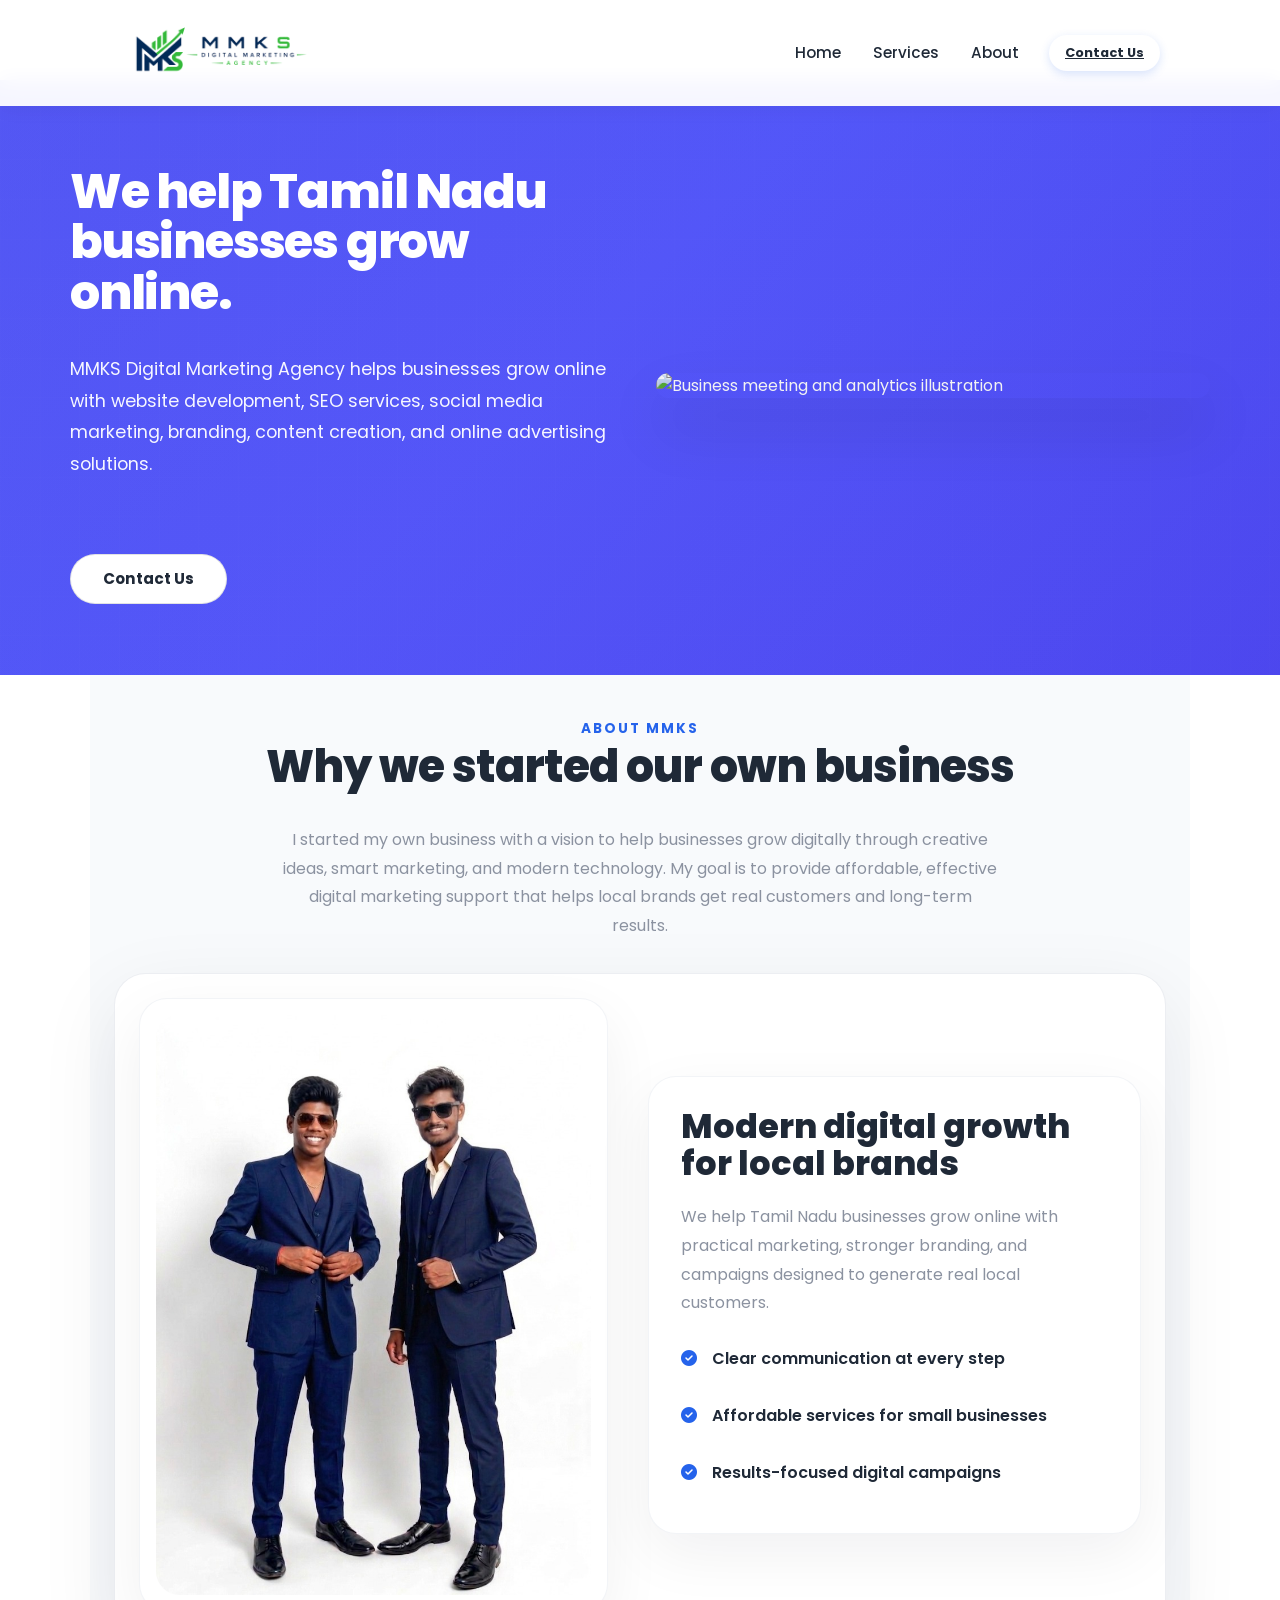
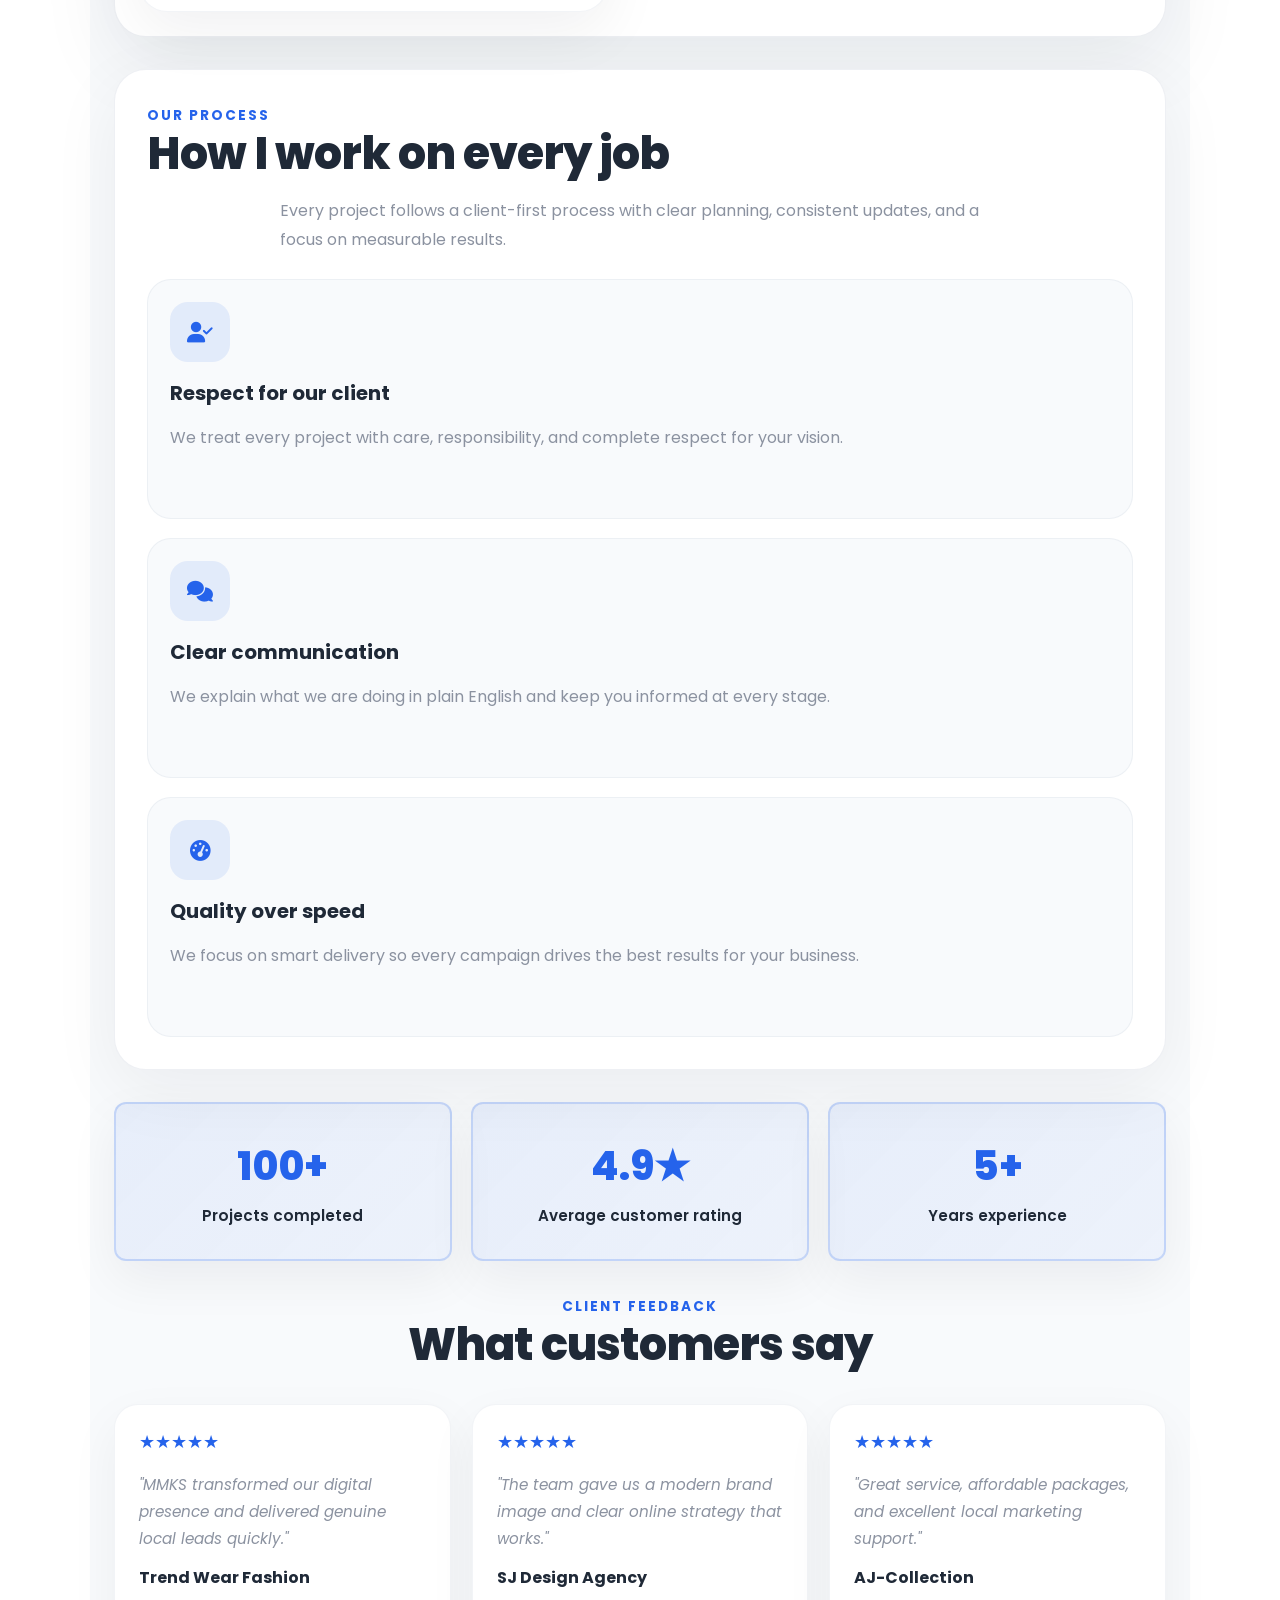
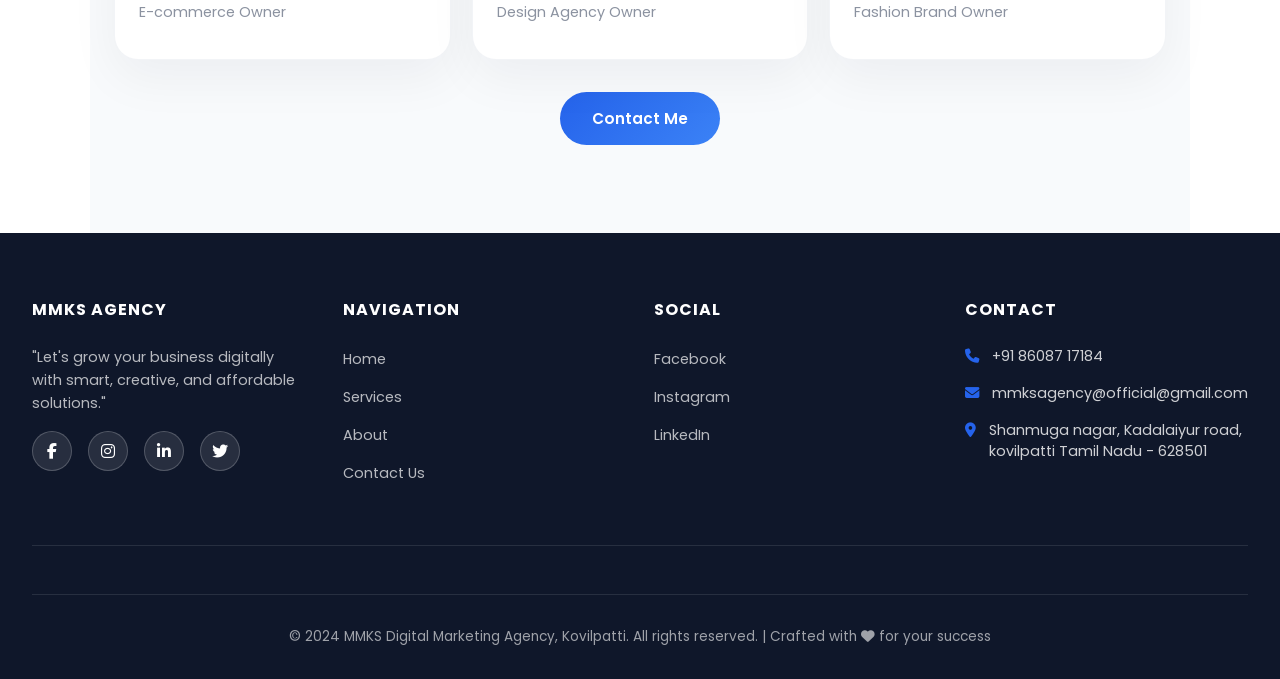
==== commit 6ca2d919: "Add files via upload" ====
--- a/about.html
+++ b/about.html
@@ -16,32 +16,30 @@
             <div class="logo">
                 <img src="src/LOGO.png" alt="MMKS Logo">
             </div>
+            <ul class="nav-links" id="navLinks">
+                <li><a href="index.html" class="nav-link">Home</a></li>
+                <li><a href="services.html" class="nav-link">Services</a></li>
+                <li><a href="about.html" class="nav-link active">About</a></li>
+            </ul>
+            <a href="contact.html" class="btn-contact-nav">Contact Us</a>
             <button class="mobile-menu-toggle" id="mobileMenuBtn">
                 <i class="fas fa-bars"></i>
             </button>
-            <ul class="nav-links" id="navLinks">
-                <li><a href="index.html" class="nav-link page-transition-link">Home</a></li>
-                <li><a href="services.html" class="nav-link page-transition-link">Services</a></li>
-                <li><a href="about.html" class="nav-link page-transition-link active">About</a></li>
-              
-            </ul>
-            <a href="contact.html" class="btn-contact-nav page-transition-link">Contact Us</a>
         </div>
     </nav>
 
-    <section class="hero">
+    <section class="hero about-hero">
         <div class="hero-content">
             <div class="hero-left">
                 <h1>We help Tamil Nadu businesses grow online.</h1>
-                <h3><p>Looking for professional digital marketing services in Tamil Nadu?
-MMKS Digital Marketing Agency helps businesses grow online with website development, SEO services, social media marketing, branding, content creation, and online advertising solutions.</p></h3>
+                <p>MMKS Digital Marketing Agency helps businesses grow online with website development, SEO services, social media marketing, branding, content creation, and online advertising solutions.</p>
                 <div class="hero-buttons">
-                    <a href="services.html" class="btn-learn-more page-transition-link">Our Services</a>
-                    <a href="contact.html" class="btn-contact-me page-transition-link">Contact Us</a>
+                    <a href="contact.html" class="btn-learn-more page-transition-link">Contact Us</a>
                 </div>
             </div>
-
-            
+            <div class="hero-right">
+                <img src="src/help.png" alt="Business meeting and analytics illustration" class="hero-image">
+            </div>
         </div>
     </section>
 
--- a/styles.css
+++ b/styles.css
@@ -23,11 +23,16 @@
     scroll-behavior: smooth;
 }
 
+html {
+    min-width: 0;
+}
+
 body {
     font-family: 'Poppins', sans-serif;
     color: var(--dark-gray);
     background: var(--white);
     overflow-x: hidden;
+    min-width: 0;
     opacity: 0;
     transition: opacity 0.35s ease;
 }
@@ -61,11 +66,12 @@
         }
 
         .navbar-container {
-            max-width: 1400px;
+            max-width: 1080px;
             margin: 0 auto;
+            padding: 0 1.25rem;
             display: flex;
             align-items: center;
-            gap: 1.5rem;
+            gap: 1rem;
         }
 
 
@@ -80,10 +86,17 @@
 
         .logo img {
             width: auto;
-            max-width: 250px;
-            max-height: 150px;
+            max-width: 190px;
+            max-height: 85px;
             object-fit: contain;
             border-radius: 8px;
+        }
+
+        img,
+        svg {
+            max-width: 100%;
+            height: auto;
+            display: block;
         }
 
         .logo-text {
@@ -147,18 +160,18 @@
         }
 
         .btn-contact-nav {
-            margin-left: 1.5rem;
+            margin-left: 0.9rem;
             background: var(--accent-yellow);
             color: var(--dark-gray);
-            padding: 0.7rem 1.5rem;
+            padding: 0.55rem 1rem;
             border: none;
             border-radius: 50px;
             font-weight: 700;
-            font-size: 0.9rem;
+            font-size: 0.8rem;
             cursor: pointer;
             transition: var(--transition);
             font-family: 'Poppins', sans-serif;
-            box-shadow: 0 4px 15px rgba(37, 99, 235, 0.3);
+            box-shadow: 0 3px 10px rgba(37, 99, 235, 0.18);
         }
 
         .btn-contact-nav:hover {
@@ -185,32 +198,49 @@
         margin-left: auto;
     }
 
+    .navbar-container {
+        gap: 1rem;
+        flex-wrap: wrap;
+        justify-content: space-between;
+    }
+
+    .btn-contact-nav {
+        width: 100%;
+        max-width: 220px;
+        margin-left: 0;
+    }
+
     .nav-links {
         position: absolute;
-        top: 64px;
-        right: 1.2rem;
+        top: 72px;
+        left: 1rem;
+        right: 1rem;
+        max-height: calc(100vh - 120px);
+        overflow-y: auto;
+        flex-direction: column;
+        align-items: stretch;
         background: rgba(255,255,255,0.98);
-        flex-direction: column;
-        padding: 0.8rem 1rem;
-        gap: 0.6rem;
-        border-radius: 10px;
-        transform-origin: top right;
-        transform: translateY(-8px) scaleY(0.98);
+        padding: 1rem 1rem;
+        gap: 0.75rem;
+        border-radius: 18px;
+        transform: translateY(-10px) scale(0.98);
         opacity: 0;
         pointer-events: none;
-        box-shadow: 0 10px 30px rgba(0,0,0,0.08);
+        box-shadow: 0 24px 60px rgba(0,0,0,0.14);
     }
 
     .nav-links.active {
-        transform: translateY(0) scaleY(1);
+        transform: translateY(0) scale(1);
         opacity: 1;
         pointer-events: auto;
     }
 
     .nav-links a {
-        padding: 0.6rem 1rem;
+        padding: 0.9rem 1rem;
         display: block;
+        width: 100%;
         color: var(--dark-gray);
+        border-radius: 14px;
     }
 }
 
@@ -221,11 +251,11 @@
     background-image: url("src/BG IMAGE.jpg"), radial-gradient(circle at top left, rgba(132, 39, 232, 0.14), transparent 108%), linear-gradient(135deg, #4b5ff5 0%, #4f5af9 45%, #4c47ee 100%);
     background-size: cover;
     background-position: center;
-    background-attachment: fixed;
+    background-attachment: scroll;
     position: relative;
     overflow: hidden;
-    min-height: calc(92vh - 80px);
-    padding: 5.5rem 0;
+    min-height: calc(75vh - 80px);
+    padding: 3rem 0 2rem;
     display: flex;
     align-items: center;
     color: var(--white);
@@ -238,7 +268,6 @@
     left: 0;
     right: 0;
     bottom: 0;
-    
     background-repeat: no-repeat;
     background-size: cover;
     opacity: 0.25;
@@ -248,13 +277,13 @@
 .hero-content {
     position: relative;
     z-index: 2;
-    max-width: 1220px;
+    max-width: 1180px;
     margin: 0 auto;
-    padding: 0 2rem;
+    padding: 0 1.25rem;
     width: 100%;
     display: grid;
     grid-template-columns: 1fr 1fr;
-    gap: 3.5rem;
+    gap: 2rem;
     align-items: center;
 }
 
@@ -263,12 +292,12 @@
     margin-top: 80px;
     background-image: url("src/BG IMAGE.jpg");
     background-size: cover;
-    background-position: center center;
+    background-position: center top;
     background-attachment: scroll;
     position: relative;
     overflow: hidden;
-    min-height: calc(100vh - 80px);
-    padding: 5rem 0 4rem;
+    min-height: calc(82vh - 80px);
+    padding: 4rem 0 3rem;
     display: flex;
     align-items: center;
     color: var(--white);
@@ -289,15 +318,25 @@
 .services-hero .services-hero-content {
     position: relative;
     z-index: 2;
-    max-width: 1200px;
+    max-width: 1040px;
     margin: 0 auto;
-    padding: 0 2rem;
+    padding: 0 1.5rem;
     width: 100%;
     display: grid;
-    grid-template-columns: 1fr 1fr;
-    gap: 4rem;
+    grid-template-columns: 1.05fr 0.95fr;
+    grid-template-areas: "card text";
+    gap: 2rem;
     align-items: center;
     text-align: left;
+}
+
+.services-hero .hero-right {
+    grid-area: card;
+    justify-self: flex-start;
+}
+
+.services-hero .hero-left {
+    grid-area: text;
 }
 
 .hero-left {
@@ -309,13 +348,13 @@
 }
 
 .hero-left h1 {
-    font-size: clamp(3rem, 5vw, 4.8rem);
+    font-size: clamp(3rem, 5vw, 4.4rem);
     font-weight: 800;
     line-height: 1.05;
-    margin-bottom: 1.6rem;
+    margin-bottom: 1.4rem;
     animation: fadeInUp 0.8s ease-out;
-    letter-spacing: -1.4px;
-    max-width: 760px;
+    letter-spacing: -1.2px;
+    max-width: 680px;
 }
 
 .hero-left p {
@@ -404,6 +443,19 @@
     height: auto;
     border-radius: 28px;
     box-shadow: 0 30px 60px rgba(0, 0, 0, 0.12);
+    animation: fadeInUp 0.9s ease both;
+}
+
+.hero.about-hero .hero-right .hero-image {
+    clip-path: none;
+    object-fit: contain;
+    object-position: center top;
+    filter: brightness(0.95);
+}
+
+.contact-hero .hero-content {
+    gap: 2rem;
+    text-align: center;
 }
 
 .floating-card {
@@ -415,15 +467,7 @@
     width: 100%;
     box-shadow: 0 30px 70px rgba(0, 0, 0, 0.18);
     border: 1px solid rgba(255, 255, 255, 0.3);
-}
-
-.floating-card h3 {
-    margin-bottom: 1.5rem;
-    color: var(--dark-gray);
-    font-weight: 800;
-    text-align: center;
-    letter-spacing: -0.4px;
-    font-size: 1.3rem;
+    animation: fadeInUp 0.9s ease both;
 }
 
 .floating-card p {
@@ -504,11 +548,23 @@
         text-align: center;
     }
 
+    .about-hero .hero-content {
+        justify-items: center;
+    }
+
     .hero-left {
         align-items: center;
         margin: 0 auto;
     }
 
+    .about-hero .hero-left {
+        text-align: center;
+    }
+
+    .about-hero .hero-right {
+        order: -1;
+    }
+
     .hero-left h1 {
         font-size: clamp(2.5rem, 4vw, 3.6rem);
     }
@@ -529,6 +585,17 @@
     .hero-right .hero-image,
     .floating-card {
         max-width: 100%;
+    }
+
+    .contact-hero .hero-right {
+        min-height: 220px;
+    }
+
+    .contact-hero .hero-right .hero-image {
+        width: auto;
+        max-width: 200px;
+        height: 200px;
+        object-fit: contain;
     }
 
     .info-cards {
@@ -544,7 +611,7 @@
 .about-page,
 .services,
 .contact-page {
-    padding: 6rem 2rem;
+    padding: 4rem 1.5rem;
     background: var(--white);
 }
 
@@ -877,26 +944,34 @@
     color: var(--medium-gray);
 }
 
-.services-hero,
-.about-hero {
+.services-hero {
     margin-top: 80px;
-    background-image: linear-gradient(135deg, rgba(227, 226, 236, 0.85) 0%, rgba(59, 130, 246, 0.85) 50%, rgba(241, 247, 250, 0.85) 100%), url("src/BG IMAGE.jpg");
+    background-image: url("src/BG IMAGE.jpg"), radial-gradient(circle at top left, rgba(255, 255, 255, 0.14), transparent 28%), linear-gradient(135deg, #1F2A82 0%, #323DDB 45%, #0E79D3 100%);
     background-size: cover;
     background-position: center center;
     background-attachment: scroll;
-    padding: 6rem 2rem;
-    color: var(--white);
-    text-align: center;
-    min-height: 50vh;
-    display: flex;
-    flex-direction: column;
-    justify-content: center;
-    align-items: center;
     position: relative;
     overflow: hidden;
-}
-
-.services-hero::before,
+    min-height: calc(90vh - 80px);
+    padding: 4rem 1.5rem 3rem;
+    display: flex;
+    align-items: center;
+    color: var(--white);
+    text-align: left;
+}
+
+.services-hero::before {
+    content: '';
+    position: absolute;
+    top: 0;
+    left: 0;
+    right: 0;
+    bottom: 0;
+    background: url('data:image/svg+xml,<svg xmlns="http://www.w3.org/2000/svg" viewBox="0 0 1200 600"><defs><pattern id="grid" width="48" height="48" patternUnits="userSpaceOnUse"><path d="M 48 0 L 0 0 0 48" fill="none" stroke="rgba(255,255,255,0.08)" stroke-width="1"/></pattern></defs><rect width="1200" height="600" fill="url(%23grid)"/></svg>');
+    opacity: 0.2;
+    z-index: 0;
+}
+
 .about-hero::before {
     content: '';
     position: absolute;
@@ -904,7 +979,7 @@
     left: 0;
     right: 0;
     bottom: 0;
-    background: url('data:image/svg+xml,<svg xmlns="BG IMAGE.jpg" viewBox="0 0 1200 600"><defs><pattern id="grid" width="40" height="40" patternUnits="userSpaceOnUse"><path d="M 40 0 L 0 0 0 40" fill="none" stroke="rgba(255,255,255,0.05)" stroke-width="1"/></pattern></defs><rect width="1200" height="600" fill="url(%23grid)"/></svg>');
+    background: url('data:image/svg+xml,<svg xmlns="http://www.w3.org/2000/svg" viewBox="0 0 1200 600"><defs><pattern id="grid" width="40" height="40" patternUnits="userSpaceOnUse"><path d="M 40 0 L 0 0 0 40" fill="none" stroke="rgba(255,255,255,0.05)" stroke-width="1"/></pattern></defs><rect width="1200" height="600" fill="url(%23grid)"/></svg>');
     opacity: 0.3;
     z-index: 0;
 }
@@ -928,9 +1003,25 @@
 }
 
 .services-container,
-.about-page {
-    max-width: 1400px;
+.about-page,
+.contact-page {
+    max-width: 1100px;
     margin: 0 auto;
+    padding: 0 1.25rem;
+}
+
+.contact-hero .hero-content {
+    grid-template-columns: 1fr 1fr;
+}
+
+@media (max-width: 1024px) {
+    .contact-hero .hero-content {
+        grid-template-columns: 1fr;
+    }
+
+    .contact-hero .hero-right {
+        order: -1;
+    }
 }
 
 .service-card {
@@ -1075,6 +1166,9 @@
     margin-bottom: 1rem;
     font-weight: 600;
     color: var(--dark-gray);
+    word-break: break-word;
+    overflow-wrap: break-word;
+    min-width: 0;
 }
 
 .about-points i {
@@ -1093,14 +1187,14 @@
 }
 
 .about-page {
-    padding: 4rem 2rem 6rem;
+    padding: 2.5rem 1.5rem 3.5rem;
     background: var(--soft-white);
 }
 
 .page-intro {
     text-align: center;
     max-width: 780px;
-    margin: 0 auto 3rem;
+    margin: 0 auto 2rem;
 }
 
 .about-description {
@@ -1111,8 +1205,8 @@
 
 .about-frame {
     max-width: 1200px;
-    margin: 0 auto 3rem;
-    padding: 2rem;
+    margin: 0 auto 2rem;
+    padding: 1.5rem;
     background: var(--white);
     border-radius: 32px;
     border: 1px solid rgba(148, 163, 184, 0.18);
@@ -1185,6 +1279,9 @@
     gap: 0.9rem;
     font-weight: 600;
     color: var(--dark-gray);
+    word-break: break-word;
+    overflow-wrap: break-word;
+    min-width: 0;
 }
 
 .about-points i {
@@ -1195,8 +1292,8 @@
 
 .work-panel {
     max-width: 1200px;
-    margin: 0 auto 3rem;
-    padding: 3rem;
+    margin: 0 auto 2rem;
+    padding: 2rem;
     background: var(--white);
     border-radius: 32px;
     border: 1px solid rgba(148, 163, 184, 0.16);
@@ -1210,14 +1307,14 @@
 .how-we-work-grid {
     display: grid;
     grid-template-columns: repeat(3, minmax(220px, 1fr));
-    gap: 1.5rem;
-    margin-top: 2rem;
+    gap: 1.2rem;
+    margin-top: 1.5rem;
 }
 
 .work-card {
     background: var(--soft-white);
     border-radius: 24px;
-    padding: 2rem;
+    padding: 1.4rem;
     border: 1px solid rgba(148, 163, 184, 0.12);
     display: flex;
     flex-direction: column;
@@ -1250,19 +1347,19 @@
 
 .stats-section {
     max-width: 1200px;
-    margin: 0 auto 3rem;
+    margin: 0 auto 2rem;
 }
 
 .stats-grid {
     display: grid;
     grid-template-columns: repeat(3, minmax(220px, 1fr));
-    gap: 1.5rem;
+    gap: 1.2rem;
 }
 
 .stat-card {
     background: var(--white);
     border-radius: 24px;
-    padding: 2rem;
+    padding: 1.5rem;
     text-align: center;
     border: 1px solid rgba(148, 163, 184, 0.12);
     box-shadow: 0 18px 50px rgba(15, 23, 42, 0.06);
@@ -1283,7 +1380,7 @@
 
 .testimonials-section {
     max-width: 1200px;
-    margin: 0 auto;
+    margin: 0 auto 2rem;
 }
 
 .section-intro.centered {
@@ -1294,13 +1391,13 @@
 .testimonials-grid {
     display: grid;
     grid-template-columns: repeat(3, minmax(260px, 1fr));
-    gap: 1.75rem;
+    gap: 1.3rem;
 }
 
 .testimonial-card {
     background: var(--white);
     border-radius: 24px;
-    padding: 2rem;
+    padding: 1.5rem;
     border: 1px solid rgba(148, 163, 184, 0.12);
     box-shadow: 0 18px 50px rgba(15, 23, 42, 0.05);
 }
@@ -1352,24 +1449,24 @@
 
 @media (max-width: 700px) {
     .about-page {
-        padding: 3rem 1.5rem 4rem;
+        padding: 2rem 1rem 2.5rem;
     }
 
     .about-frame,
     .work-panel {
-        padding: 1.75rem;
+        padding: 1.25rem;
     }
 
     .about-card-text {
-        padding: 1.5rem;
+        padding: 1rem;
     }
 
     .page-intro {
-        margin-bottom: 2rem;
+        margin-bottom: 1.5rem;
     }
 
     .section-title {
-        font-size: 2.2rem;
+        font-size: 1.7rem;
     }
 }
 
@@ -2133,24 +2230,31 @@
 }
 
 @media (max-width: 568px) {
+    html {
+        font-size: 12px;
+    }
+
     .hero-content {
         grid-template-columns: 1fr;
-        gap: 2rem;
+        gap: 1.2rem;
     }
 
     .hero-left h1 {
-        font-size: 2rem;
+        font-size: 1.4rem;
+        margin-bottom: 0.6rem;
     }
 
     .hero-left p {
-        font-size: 0.95rem;
+        font-size: 0.8rem;
+        margin-bottom: 0.6rem;
     }
 
     .info-cards {
         position: static;
         grid-template-columns: 1fr;
         max-width: 100%;
-        margin-top: 2rem;
+        margin-top: 1rem;
+        gap: 0.5rem;
     }
 
     .founders-container,
@@ -2178,6 +2282,120 @@
         gap: 2rem;
     }
 
+    .about-card-text {
+        width: 100%;
+        overflow-x: hidden;
+        padding: 0 0.3rem;
+    }
+
+    .about-card-text h3 {
+        font-size: 1.15rem;
+        word-break: break-word;
+        margin-bottom: 0.75rem;
+    }
+
+    .about-card-text p {
+        font-size: 0.85rem;
+        word-break: break-word;
+    }
+
+    .about-points {
+        gap: 0.6rem;
+        margin: 0.8rem 0 0;
+    }
+
+    .about-points li {
+        gap: 0.6rem;
+        font-size: 0.85rem;
+        margin-bottom: 0.6rem;
+        min-width: 0;
+        flex-wrap: wrap;
+    }
+
+    .about-points i {
+        flex-shrink: 0;
+        font-size: 0.85rem;
+        margin-top: 0.1rem;
+    }
+}
+
+@media (max-width: 420px) and (max-height: 915px) {
+    html { font-size: 11px; }
+    body { overflow-x: hidden; min-width: 0; }
+
+    .navbar-container { padding: 0.35rem 0.5rem; gap: 0.4rem; }
+    .logo img { max-width: 100px; }
+
+    .hero { padding: 1rem 0.5rem; margin-top: 56px; }
+    .hero-content { grid-template-columns: 1fr; gap: 0.6rem; padding: 0 0.35rem; }
+    .hero-left h1 { font-size: 1.15rem; line-height: 1.05; margin-bottom: 0.45rem; }
+    .hero-left p { font-size: 0.78rem; margin-bottom: 0.45rem; }
+    .hero-buttons a { display: block; width: 100%; margin-bottom: 0.45rem; }
+
+    .about-card-image img,
+    .hero-image,
+    .about-card img { max-width: 100%; height: auto; display: block; object-fit: cover; border-radius: 12px; }
+
+    .about-card { padding: 0.8rem; border-radius: 16px; }
+    .about-card-text { padding: 0 0.25rem; overflow-x: hidden; }
+    .about-card-text h3 { font-size: 1.05rem; }
+    .about-card-text p { font-size: 0.78rem; }
+
+    .how-we-work-grid,
+    .testimonials-grid,
+    .stats-grid,
+    .info-cards { grid-template-columns: 1fr; gap: 0.6rem; }
+
+    .work-card { min-height: auto; padding: 1rem; }
+
+    .about-points { gap: 0.5rem; }
+    .about-points li { gap: 0.5rem; font-size: 0.8rem; margin-bottom: 0.5rem; }
+
+    .btn-learn-more, .btn-contact-me, .btn-send { font-size: 0.82rem; padding: 0.55rem 0.6rem; width: 100%; }
+}
+
+@media (max-width: 412px) {
+    html { font-size: 10.5px; }
+    .navbar { padding: 0.45rem 0.5rem; }
+    .navbar-container { padding: 0 0.5rem; }
+    .nav-links { left: 0.3rem; right: 0.3rem; top: 48px; }
+
+    .hero { padding: 0.8rem 0.4rem; }
+    .hero-content { gap: 0.45rem; padding: 0 0.3rem; }
+    .hero-left h1 { font-size: 1rem; }
+    .hero-left p { font-size: 0.74rem; }
+
+    .about-page { padding: 1.2rem 0.5rem; }
+    .page-intro .about-description, .about-card-text p { font-size: 0.74rem; line-height: 1.5; }
+    .about-card-text h3 { font-size: 1rem; }
+
+    .about-card { padding: 0.6rem; }
+    .about-card-image img, .about-card img { border-radius: 10px; }
+
+    .how-we-work-grid, .testimonials-grid, .stats-grid { gap: 0.5rem; }
+    .work-card { padding: 0.85rem; }
+
+    .section-title { font-size: 1.15rem; }
+    .section-subtitle { font-size: 0.65rem; }
+
+    footer .footer-container { padding: 1rem 0.6rem; }
+}
+
+@media (max-width: 420px) {
+    /* Strong clamp to prevent any horizontal overflow */
+    html, body { max-width: 100vw; overflow-x: hidden !important; }
+    .navbar-container, .hero-content, .about-page, .about-frame, .about-section-content, .footer-container {
+        max-width: 100vw !important; width: 100% !important; padding-left: 0.5rem !important; padding-right: 0.5rem !important; box-sizing: border-box !important;
+    }
+    .navbar-container { margin: 0 auto; }
+    .about-section-content { grid-template-columns: 1fr !important; gap: 0.4rem !important; }
+    .hero-image, .about-card-image img, .about-card img { max-width: 100% !important; height: auto !important; max-height: 200px !important; }
+    .section-title { font-size: 1.05rem !important; }
+    .section-subtitle { font-size: 0.65rem !important; }
+    .page-intro, .about-frame { margin: 0 auto 0.6rem !important; padding: 0.6rem 0 !important; }
+    .btn-learn-more, .btn-contact-me, .btn-send { padding: 0.5rem 0.6rem !important; font-size: 0.78rem !important; }
+}
+
     .features-list {
         flex-direction: column;
         gap: 1.5rem;
@@ -2189,6 +2407,85 @@
     }
 }
 
+/* Final strict clamps for very narrow phones to eliminate horizontal scrolling */
+ @media (max-width: 420px) {
+            html { font-size: 10.5px; }
+            body, html { max-width: 100vw; overflow-x: hidden; }
+
+            .navbar, .navbar-container { padding: 0.45rem 0.6rem; }
+            .navbar-container { gap: 0.4rem; }
+            .logo img { max-width: 19rem; max-height: 10rem; }
+
+            .mobile-menu-toggle { display: block; font-size: 1.3rem; }
+
+            .btn-contact-nav {
+                display: inline-flex;
+                width: auto;
+                margin-left: 0;
+                padding: 0.5rem 0.9rem;
+                font-size: 0.8rem;
+            }
+
+        .footer-container, .hero-content, .about-frame, .about-page {
+        max-width: 100vw !important;
+        width: 100% !important;
+        padding-left: 0.5rem !important;
+        padding-right: 0.5rem !important;
+        margin-left: 0 !important;
+        margin-right: 0 !important;
+    }
+
+    .nav-links { 
+        left: 0.4rem ;
+        right: 0.4rem ; }
+    .navbar-container { gap: 0.3rem ; }
+
+    .btn-learn-more, .btn-contact-me, .btn-send {
+        max-width: calc(100% - 1rem) ;
+        width: auto ;
+        white-space: normal ;
+        padding-left: 0.6rem ;
+        padding-right: 0.6rem ;
+        box-sizing: border-box ;
+    }
+
+    .hero-left h1, .section-title, .page-intro .section-title {
+        max-width: 100% !important;
+        font-size: clamp(0.95rem, 5.5vw, 1.15rem) !important;
+        line-height: 1.05 !important;
+        overflow-wrap: break-word !important;
+        word-break: break-word !important;
+    }
+
+    .hero-left p, .about-card-text p, .page-intro .about-description {
+        font-size: clamp(0.72rem, 3.5vw, 0.9rem) !important;
+        line-height: 1.45 !important;
+    }
+
+    .about-points li { min-width: 0 ; }
+
+    .hero-image, .about-card-image img, .about-card img {
+        max-width: 100% ;
+        height: auto ;
+        object-fit: cover ;
+        display: block ;
+        margin-inline: 0 ;
+        max-height: 220px ;
+    }
+
+    /* remove any large overflowing shadows that can add horizontal growth */
+    .work-panel, .about-frame, .stat-card, .testimonial-card { box-shadow: none !important; }
+
+    .hero { margin-top: 96px ; }
+}
+
+/* Show contact button on screens larger than 420px */
+@media (min-width: 421px) {
+    .btn-contact-nav {
+        display: block ;
+    }
+}
+
 @media (max-width: 1024px) {
     .portfolio-grid {
         grid-template-columns: 1fr;
@@ -2198,3 +2495,405 @@
         grid-template-columns: repeat(2, 1fr);
     }
 }
+
+@media (max-width: 900px) {
+    .navbar-container {
+        gap: 0.6rem;
+    }
+
+    .btn-contact-nav {
+        margin-left: 0;
+        padding: 0.45rem 0.85rem;
+        font-size: 0.75rem;
+    }
+
+    .mobile-menu-toggle {
+        display: block;
+        font-size: 1.2rem;
+    }
+
+    .nav-links {
+        position: absolute;
+        top: 52px;
+        left: 0.5rem;
+        right: 0.5rem;
+        flex-direction: column;
+        align-items: stretch;
+        background: rgba(255, 255, 255, 0.98);
+        padding: 0.7rem 0.8rem;
+        gap: 0.5rem;
+        border-radius: 12px;
+        transform: translateY(-10px) scale(0.98);
+        opacity: 0;
+        pointer-events: none;
+        box-shadow: 0 24px 60px rgba(0, 0, 0, 0.14);
+        transition: transform 0.28s ease, opacity 0.28s ease;
+        z-index: 1001;
+    }
+
+    .nav-links.active {
+        transform: translateY(0) scale(1);
+        opacity: 1;
+        pointer-events: auto;
+    }
+
+    .nav-links a {
+        display: block;
+        width: 100%;
+        padding: 0.65rem 0.8rem;
+        border-radius: 10px;
+        font-size: 0.9rem;
+    }
+
+    .hero,
+    .services-hero,
+    .about-hero {
+        min-height: auto;
+        padding: 4rem 1.5rem;
+        background-attachment: scroll;
+    }
+
+    .hero-content,
+    .services-hero-content,
+    .about-hero-content {
+        grid-template-columns: 1fr;
+        gap: 2rem;
+        padding: 0;
+    }
+
+    .hero-left,
+    .hero-right,
+    .about-section-image,
+    .about-section-text,
+    .contact-box,
+    .pricing-card,
+    .service-card {
+        width: 100%;
+    }
+
+    .hero-left h1,
+    .services-hero h1,
+    .about-hero h1 {
+        font-size: clamp(2.2rem, 6vw, 3.4rem);
+    }
+
+    .hero-left p,
+    .services-hero p,
+    .about-hero p {
+        font-size: 1rem;
+        line-height: 1.8;
+    }
+
+    .hero-buttons,
+    .info-cards,
+    .pricing-grid,
+    .portfolio-grid,
+    .testimonials-grid,
+    .stats-grid,
+    .how-we-work-grid,
+    .contact-container,
+    .about-section-content,
+    .founders-container,
+    .why-choose-container {
+        grid-template-columns: 1fr;
+        gap: 1rem;
+        width: 100%;
+    }
+
+    .hero-buttons {
+        flex-direction: column;
+        align-items: stretch;
+    }
+
+    .btn-contact-nav,
+    .btn-learn-more,
+    .btn-contact-me,
+    .btn-send {
+        width: 100%;
+        max-width: 100%;
+        padding: 0.95rem 1.2rem;
+    }
+
+    .floating-card,
+    .service-card,
+    .about-card,
+    .pricing-card {
+        width: 100%;
+    }
+
+    .hero-image,
+    .portfolio-image img,
+    .about-card-image img,
+    .about-section-image img {
+        width: 100%;
+        height: auto;
+    }
+
+    .contact-page {
+        padding: 4rem 1.2rem;
+    }
+
+    .form-grid {
+        grid-template-columns: 1fr;
+    }
+
+    .form-group input,
+    .form-group textarea {
+        font-size: 0.95rem;
+        padding: 0.95rem 1rem;
+    }
+
+    .footer-content {
+        grid-template-columns: 1fr;
+        gap: 1.5rem;
+    }
+
+    .section-title {
+        font-size: 2rem;
+    }
+}
+
+@media (max-width: 640px) {
+    .navbar {
+        padding: 0.75rem 0.9rem;
+    }
+
+    .navbar-container {
+        gap: 0.8rem;
+    }
+
+    .logo img {
+        max-height: 120px;
+    }
+
+    .hero,
+    .services-hero,
+    .about-hero {
+        padding: 3rem 1rem;
+    }
+
+    .hero-left h1,
+    .services-hero h1,
+    .about-hero h1 {
+        font-size: clamp(1.9rem, 9vw, 2.6rem);
+    }
+
+    .hero-left p,
+    .services-hero p,
+    .about-hero p {
+        font-size: 0.96rem;
+    }
+
+    .hero-buttons,
+    .hero-right {
+        gap: 0.85rem;
+    }
+
+    .hero-right {
+        justify-content: center;
+    }
+
+    .floating-card,
+    .service-card,
+    .about-card,
+    .pricing-card,
+    .contact-box {
+        padding: 1.4rem;
+    }
+
+    .section-title {
+        font-size: 1.9rem;
+    }
+
+    .footer {
+        padding: 3rem 1rem 2rem;
+    }
+
+    .contact-page {
+        padding: 3rem 1rem;
+    }
+
+    .form-group input,
+    .form-group textarea {
+        padding: 0.9rem 0.95rem;
+    }
+
+    .btn-contact-nav,
+    .btn-learn-more,
+    .btn-contact-me,
+    .btn-send {
+        padding: 0.9rem 1rem;
+        font-size: 0.95rem;
+    }
+
+    .nav-links {
+        top: 66px;
+        left: 0.75rem;
+        right: 0.75rem;
+        padding: 0.85rem 1rem;
+    }
+}
+
+/* Final mobile scaling override */
+@media (max-width: 768px) {
+    html {
+        font-size: 13px;
+    }
+
+    body {
+        min-width: 0;
+    }
+
+    .navbar {
+        padding: 0.5rem 0.5rem;
+    }
+
+    .navbar-container {
+        gap: 0.5rem;
+        justify-content: space-between;
+        flex-wrap: wrap;
+        max-width: 100%;
+    }
+
+    .logo img {
+        max-width: 110px;
+        max-height: 45px;
+    }
+
+    .btn-contact-nav {
+        width: auto;
+        max-width: 140px;
+        margin: 0;
+        padding: 0.45rem 0.85rem;
+        font-size: 0.75rem;
+    }
+
+    .hero {
+        padding: 1.5rem 0.65rem 1rem;
+        min-height: auto;
+        background-attachment: scroll;
+        margin-top: 60px;
+    }
+
+    .hero-content {
+        grid-template-columns: 1fr;
+        gap: 0.65rem;
+        padding: 0 0.5rem;
+        width: min(100%, 100vw);
+        max-width: 100vw;
+    }
+
+    .hero-left h1,
+    .services-hero h1,
+    .about-hero h1 {
+        font-size: clamp(1.3rem, 7vw, 1.7rem);
+        line-height: 1.1;
+        letter-spacing: -0.3px;
+        max-width: 100%;
+        margin-bottom: 0.8rem;
+    }
+
+    .hero-left p,
+    .services-hero p,
+    .about-hero p {
+        font-size: 0.85rem;
+        line-height: 1.6;
+        margin-bottom: 0.8rem;
+    }
+
+    .section-title {
+        font-size: clamp(1.5rem, 7vw, 1.8rem);
+        margin-bottom: 1rem;
+    }
+
+    .section-subtitle {
+        font-size: 0.7rem;
+        margin-bottom: 0.6rem;
+    }
+
+    .floating-card,
+    .service-card,
+    .about-card,
+    .pricing-card,
+    .contact-box {
+        padding: 0.9rem;
+    }
+
+    .form-group input,
+    .form-group textarea {
+        padding: 0.7rem 0.8rem;
+        font-size: 0.9rem;
+    }
+
+    .btn-send,
+    .btn-learn-more,
+    .btn-contact-me {
+        width: 100%;
+        padding: 0.8rem 0.9rem;
+        font-size: 0.88rem;
+    }
+
+    .hero-buttons,
+    .info-cards,
+    .pricing-grid,
+    .portfolio-grid,
+    .testimonials-grid,
+    .stats-grid,
+    .how-we-work-grid,
+    .contact-container,
+    .about-section-content,
+    .founders-container,
+    .why-choose-container {
+        gap: 0.6rem;
+    }
+
+    .hero-right {
+        width: 100%;
+    }
+
+    .info-cards {
+        margin-top: 0.7rem;
+    }
+
+    .about,
+    .about-page,
+    .services,
+    .contact-page {
+        padding: 2rem 0.65rem;
+    }
+
+    .services-hero,
+    .about-hero {
+        padding: 1.5rem 0.65rem 1rem;
+    }
+
+    .about-card-text {
+        width: 100%;
+        overflow-x: hidden;
+    }
+
+    .about-card-text h3 {
+        font-size: 1.3rem;
+        word-break: break-word;
+    }
+
+    .about-card-text p {
+        font-size: 0.9rem;
+        word-break: break-word;
+    }
+
+    .about-points {
+        gap: 0.7rem;
+    }
+
+    .about-points li {
+        gap: 0.7rem;
+        font-size: 0.9rem;
+        margin-bottom: 0.75rem;
+    }
+
+    .about-points i {
+        flex-shrink: 0;
+        font-size: 0.9rem;
+    }
+}
